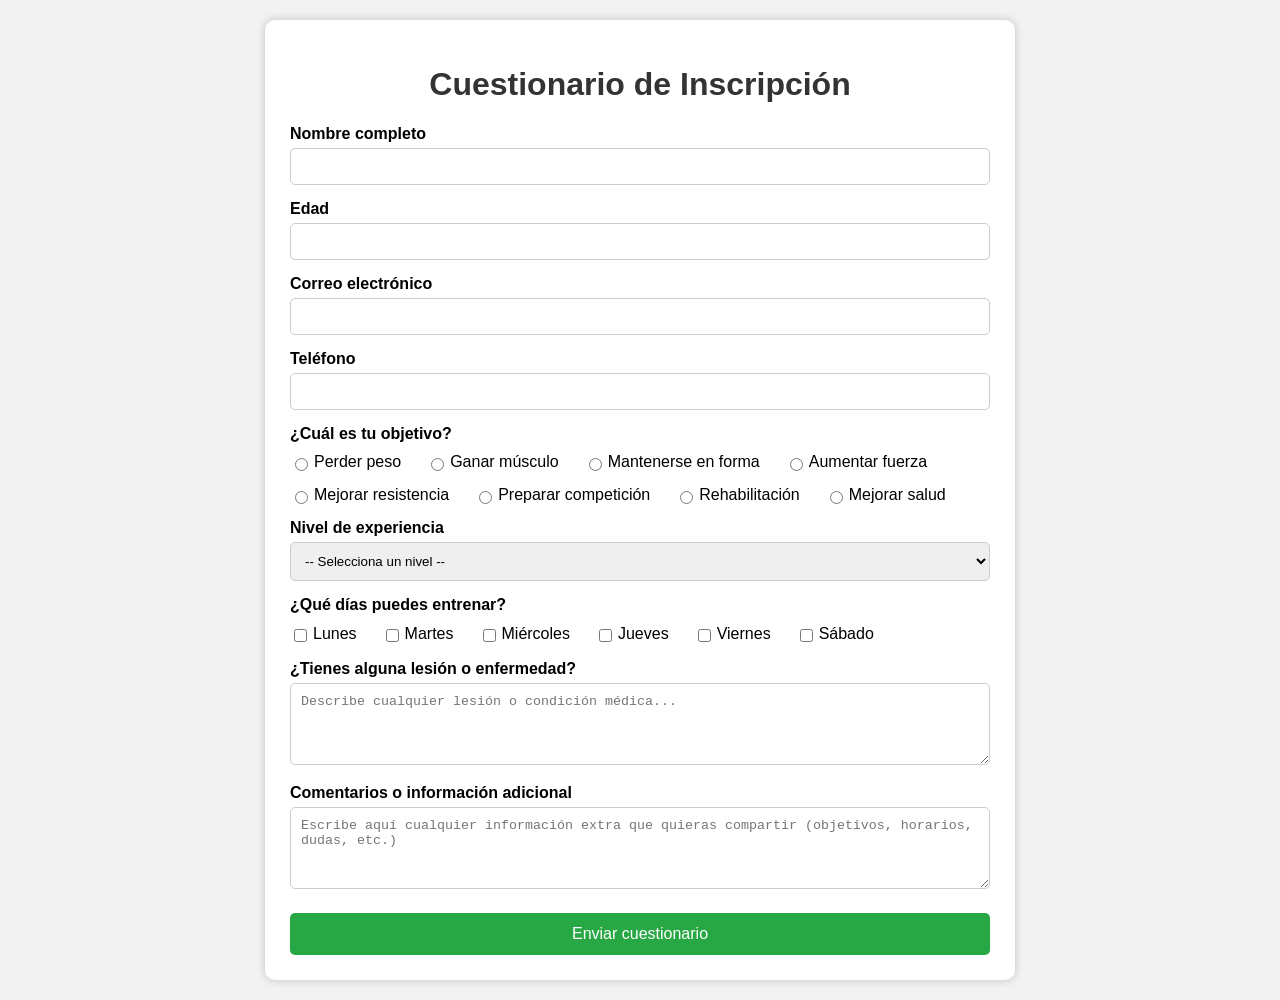
==== cuestionario.html @ 06a6267c "cuestionario modificado" ====
<!DOCTYPE html>
<html lang="es">
<head>
    <meta charset="UTF-8">
    <meta name="viewport" content="width=device-width, initial-scale=1.0">
    <title>Cuestionario de Gimnasio</title>

    <style>
        body {
            font-family: Arial, sans-serif;
            background-color: #f2f2f2;
            margin: 0;
            padding: 20px;
        }

        .contenedor {
            max-width: 700px;
            margin: auto;
            background: white;
            padding: 25px;
            border-radius: 10px;
            box-shadow: 0 0 10px rgba(0,0,0,.2);
        }

        h1 {
            text-align: center;
            color: #333;
        }

        label {
            display: block;
            margin-top: 15px;
            font-weight: bold;
        }

        input,
        select,
        textarea {
            width: 100%;
            padding: 10px;
            margin-top: 5px;
            border: 1px solid #ccc;
            border-radius: 5px;
            box-sizing: border-box;
        }

        /* Objetivos y días en horizontal */
        .radio-group,
        .checkbox-group {
            display: flex;
            flex-wrap: wrap;
            gap: 15px 25px;
            margin-top: 10px;
        }

        .radio-group label,
        .checkbox-group label {
            display: flex;
            align-items: center;
            font-weight: normal;
            margin: 0;
            white-space: nowrap;
        }

        .radio-group input,
        .checkbox-group input {
            width: auto;
            margin-right: 6px;
        }

        button {
            width: 100%;
            margin-top: 20px;
            padding: 12px;
            background-color: #28a745;
            color: white;
            border: none;
            border-radius: 5px;
            font-size: 16px;
            cursor: pointer;
        }

        button:hover {
            background-color: #218838;
        }

        #barraExperiencia {
            display: none;
            margin-top: 20px;
        }
    </style>
</head>

<body>

<div class="contenedor">

    <h1>Cuestionario de Inscripción</h1>

    <form>

        <label for="nombre">Nombre completo</label>
        <input type="text" id="nombre" name="nombre" required>

        <label for="edad">Edad</label>
        <input type="number" id="edad" name="edad" min="14" max="100">

        <label for="correo">Correo electrónico</label>
        <input type="email" id="correo" name="correo">

        <label for="telefono">Teléfono</label>
        <input type="tel" id="telefono" name="telefono">

        <!-- Objetivos -->
        <label>¿Cuál es tu objetivo?</label>

        <div class="radio-group">
            <label><input type="radio" name="objetivo" value="Perder peso">Perder peso</label>
            <label><input type="radio" name="objetivo" value="Ganar músculo">Ganar músculo</label>
            <label><input type="radio" name="objetivo" value="Mantenerse en forma">Mantenerse en forma</label>
            <label><input type="radio" name="objetivo" value="Aumentar fuerza">Aumentar fuerza</label>
            <label><input type="radio" name="objetivo" value="Mejorar resistencia">Mejorar resistencia</label>
            <label><input type="radio" name="objetivo" value="Preparar competición">Preparar competición</label>
            <label><input type="radio" name="objetivo" value="Rehabilitación">Rehabilitación</label>
            <label><input type="radio" name="objetivo" value="Mejorar salud">Mejorar salud</label>
        </div>

        <!-- Nivel -->
        <label for="nivel">Nivel de experiencia</label>

        <select id="nivel" name="nivel" onchange="mostrarBarra()">
            <option value="">-- Selecciona un nivel --</option>
            <option value="Principiante">Principiante</option>
            <option value="Intermedio">Intermedio</option>
            <option value="Avanzado">Avanzado</option>
        </select>

        <!-- Barra -->
        <div id="barraExperiencia">

            <label for="experiencia">
                Valora tu experiencia:
                <span id="valorExperiencia">5</span>/10
            </label>

            <input
                type="range"
                id="experiencia"
                name="experiencia"
                min="0"
                max="10"
                value="5"
                oninput="document.getElementById('valorExperiencia').textContent=this.value">

        </div>

        <!-- Días -->
        <label>¿Qué días puedes entrenar?</label>

        <div class="checkbox-group">
            <label><input type="checkbox" name="dias" value="Lunes">Lunes</label>
            <label><input type="checkbox" name="dias" value="Martes">Martes</label>
            <label><input type="checkbox" name="dias" value="Miércoles">Miércoles</label>
            <label><input type="checkbox" name="dias" value="Jueves">Jueves</label>
            <label><input type="checkbox" name="dias" value="Viernes">Viernes</label>
            <label><input type="checkbox" name="dias" value="Sábado">Sábado</label>
        </div>

        <!-- Salud -->
        <label for="salud">¿Tienes alguna lesión o enfermedad?</label>

        <textarea
            id="salud"
            name="salud"
            rows="4"
            placeholder="Describe cualquier lesión o condición médica..."></textarea>

        <!-- Comentarios -->
        <label for="comentarios">Comentarios o información adicional</label>

        <textarea
            id="comentarios"
            name="comentarios"
            rows="4"
            placeholder="Escribe aquí cualquier información extra que quieras compartir (objetivos, horarios, dudas, etc.)"></textarea>

        <button type="submit">Enviar cuestionario</button>

    </form>

</div>

<script>
    function mostrarBarra() {
        const nivel = document.getElementById("nivel").value;
        const barra = document.getElementById("barraExperiencia");

        if (nivel === "") {
            barra.style.display = "none";
        } else {
            barra.style.display = "block";
        }
    }
</script>

</body>
</html>
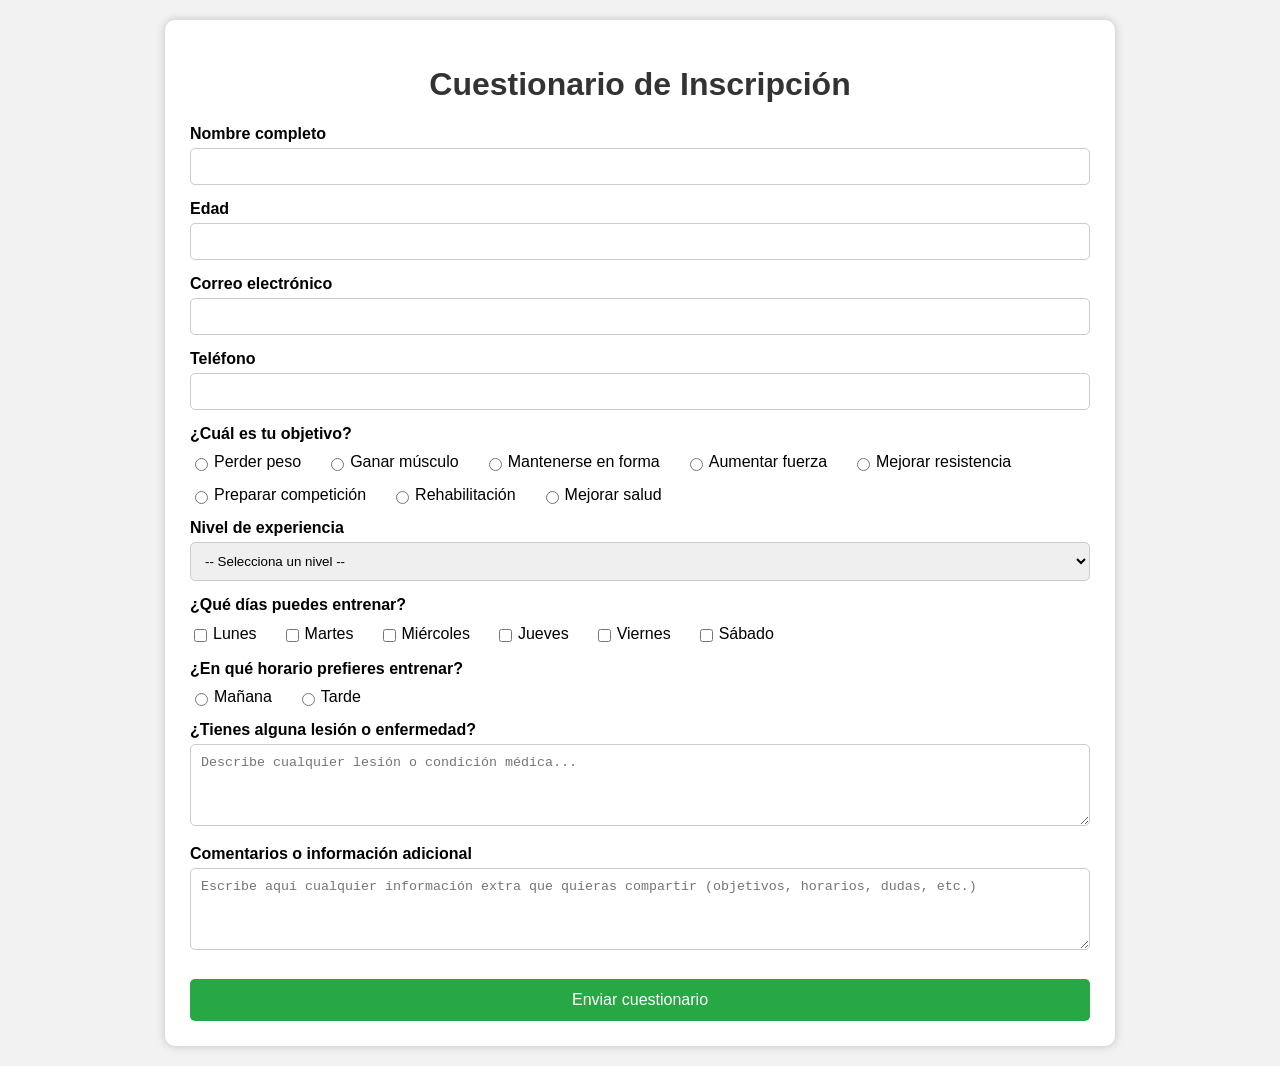
==== commit cb6e9736: "cuestionario modificado" ====
--- a/cuestionario.html
+++ b/cuestionario.html
@@ -14,7 +14,7 @@
         }
 
         .contenedor {
-            max-width: 700px;
+            max-width: 900px;
             margin: auto;
             background: white;
             padding: 25px;
@@ -44,7 +44,7 @@
             box-sizing: border-box;
         }
 
-        /* Objetivos y días en horizontal */
+        /* Grupos en horizontal */
         .radio-group,
         .checkbox-group {
             display: flex;
@@ -68,9 +68,14 @@
             margin-right: 6px;
         }
 
+        #barraExperiencia {
+            display: none;
+            margin-top: 20px;
+        }
+
         button {
             width: 100%;
-            margin-top: 20px;
+            margin-top: 25px;
             padding: 12px;
             background-color: #28a745;
             color: white;
@@ -84,10 +89,6 @@
             background-color: #218838;
         }
 
-        #barraExperiencia {
-            display: none;
-            margin-top: 20px;
-        }
     </style>
 </head>
 
@@ -103,15 +104,14 @@
         <input type="text" id="nombre" name="nombre" required>
 
         <label for="edad">Edad</label>
-        <input type="number" id="edad" name="edad" min="14" max="100">
+        <input type="number" id="edad" name="edad" min="14" max="100" required>
 
         <label for="correo">Correo electrónico</label>
-        <input type="email" id="correo" name="correo">
+        <input type="email" id="correo" name="correo" required>
 
         <label for="telefono">Teléfono</label>
-        <input type="tel" id="telefono" name="telefono">
-
-        <!-- Objetivos -->
+        <input type="tel" id="telefono" name="telefono" required>
+
         <label>¿Cuál es tu objetivo?</label>
 
         <div class="radio-group">
@@ -125,7 +125,6 @@
             <label><input type="radio" name="objetivo" value="Mejorar salud">Mejorar salud</label>
         </div>
 
-        <!-- Nivel -->
         <label for="nivel">Nivel de experiencia</label>
 
         <select id="nivel" name="nivel" onchange="mostrarBarra()">
@@ -135,7 +134,6 @@
             <option value="Avanzado">Avanzado</option>
         </select>
 
-        <!-- Barra -->
         <div id="barraExperiencia">
 
             <label for="experiencia">
@@ -154,7 +152,6 @@
 
         </div>
 
-        <!-- Días -->
         <label>¿Qué días puedes entrenar?</label>
 
         <div class="checkbox-group">
@@ -166,7 +163,13 @@
             <label><input type="checkbox" name="dias" value="Sábado">Sábado</label>
         </div>
 
-        <!-- Salud -->
+        <label>¿En qué horario prefieres entrenar?</label>
+
+        <div class="radio-group">
+            <label><input type="radio" name="horario" value="Mañana">Mañana</label>
+            <label><input type="radio" name="horario" value="Tarde">Tarde</label>
+        </div>
+
         <label for="salud">¿Tienes alguna lesión o enfermedad?</label>
 
         <textarea
@@ -175,7 +178,6 @@
             rows="4"
             placeholder="Describe cualquier lesión o condición médica..."></textarea>
 
-        <!-- Comentarios -->
         <label for="comentarios">Comentarios o información adicional</label>
 
         <textarea
@@ -192,6 +194,7 @@
 
 <script>
     function mostrarBarra() {
+
         const nivel = document.getElementById("nivel").value;
         const barra = document.getElementById("barraExperiencia");
 
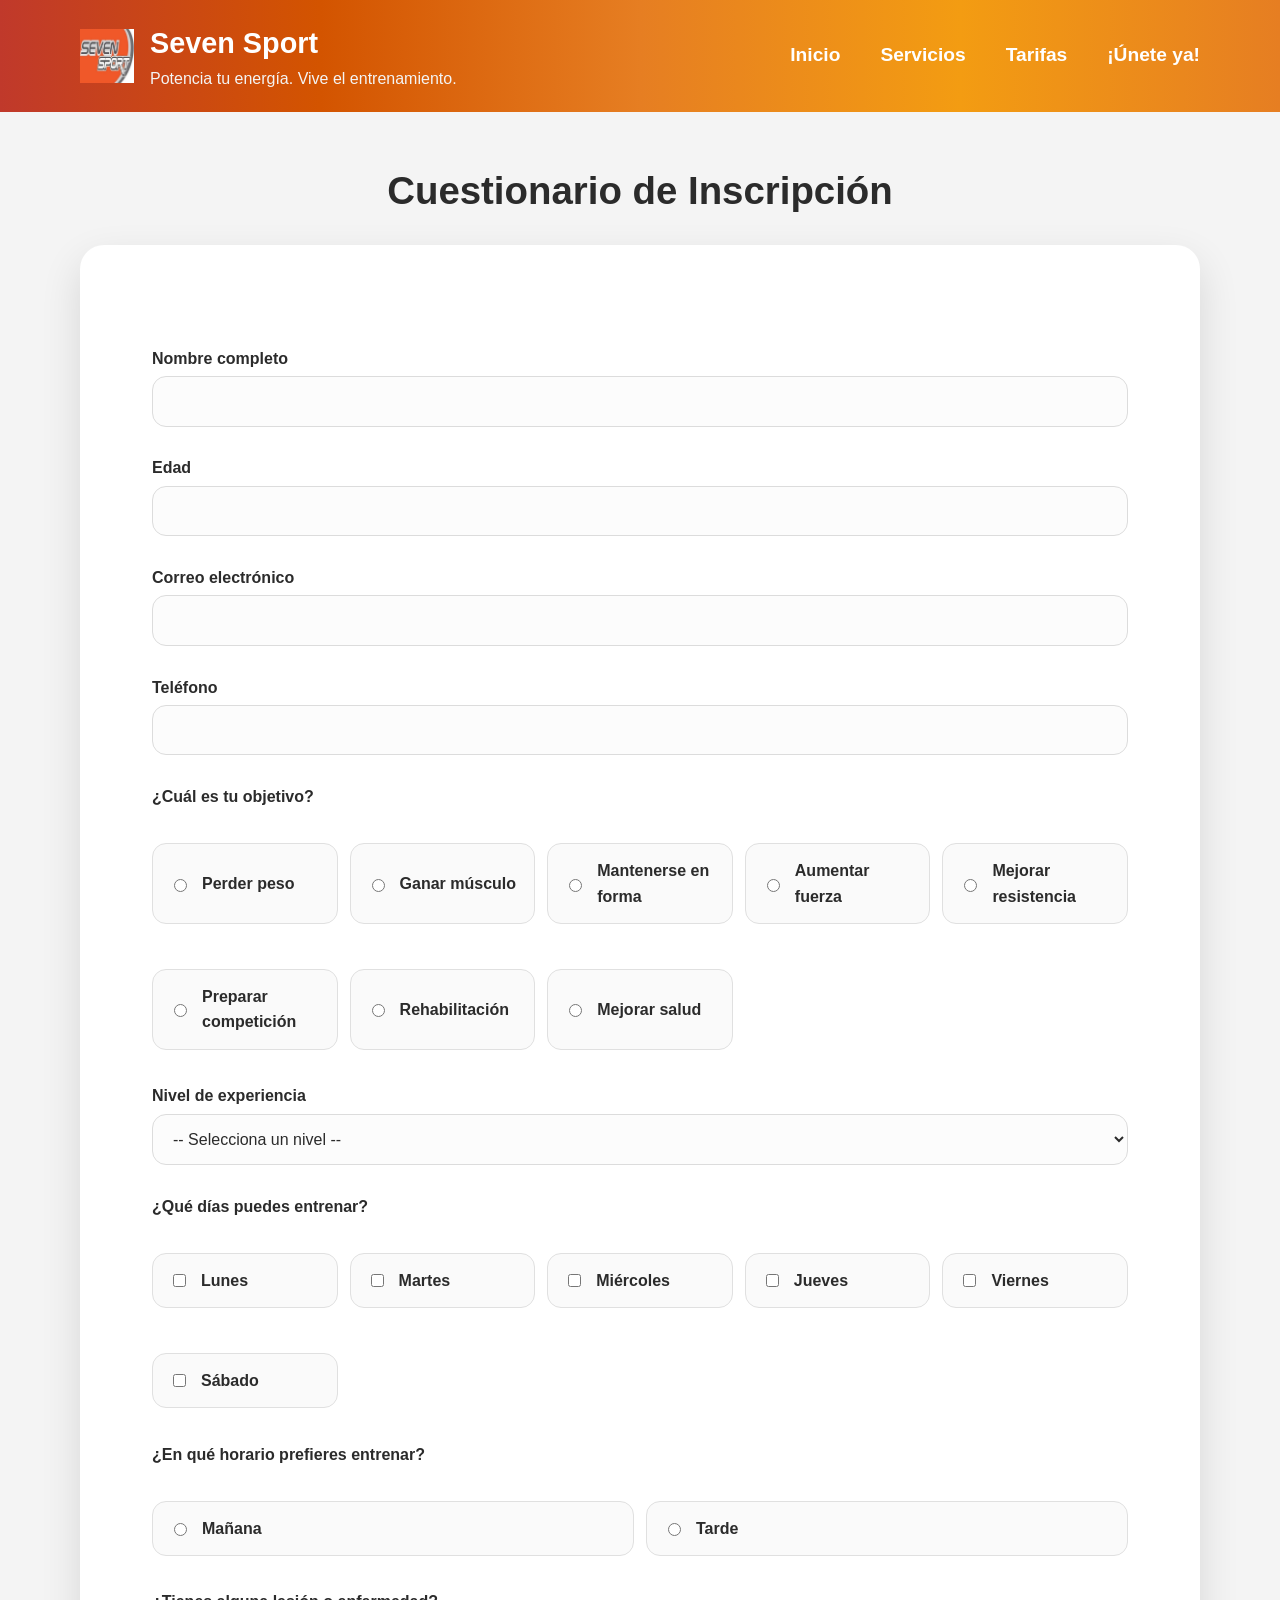
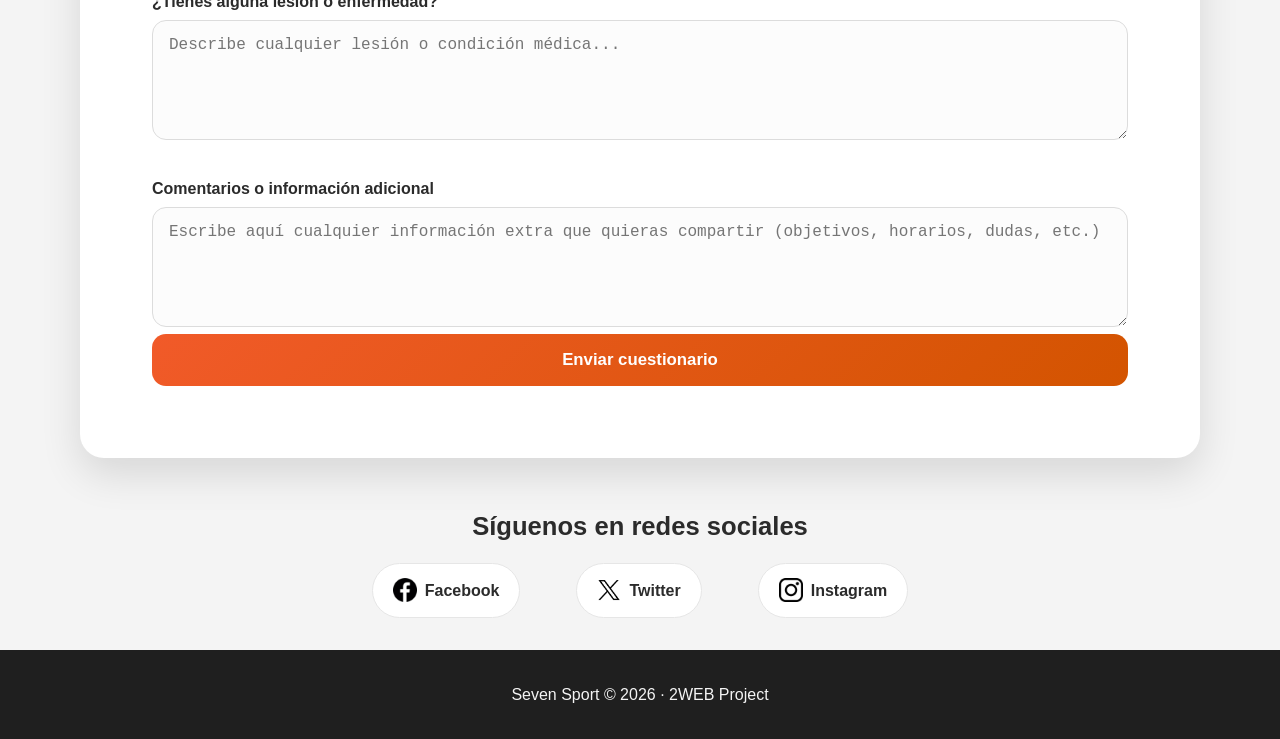
==== commit c8ac6dad: "Cambio de estilos en el formulario de inscripción, anclas editadas y formulario de reseñas." ====
--- a/cuestionario.html
+++ b/cuestionario.html
@@ -3,97 +3,33 @@
 <head>
     <meta charset="UTF-8">
     <meta name="viewport" content="width=device-width, initial-scale=1.0">
-    <title>Cuestionario de Gimnasio</title>
-
-    <style>
-        body {
-            font-family: Arial, sans-serif;
-            background-color: #f2f2f2;
-            margin: 0;
-            padding: 20px;
-        }
-
-        .contenedor {
-            max-width: 900px;
-            margin: auto;
-            background: white;
-            padding: 25px;
-            border-radius: 10px;
-            box-shadow: 0 0 10px rgba(0,0,0,.2);
-        }
-
-        h1 {
-            text-align: center;
-            color: #333;
-        }
-
-        label {
-            display: block;
-            margin-top: 15px;
-            font-weight: bold;
-        }
-
-        input,
-        select,
-        textarea {
-            width: 100%;
-            padding: 10px;
-            margin-top: 5px;
-            border: 1px solid #ccc;
-            border-radius: 5px;
-            box-sizing: border-box;
-        }
-
-        /* Grupos en horizontal */
-        .radio-group,
-        .checkbox-group {
-            display: flex;
-            flex-wrap: wrap;
-            gap: 15px 25px;
-            margin-top: 10px;
-        }
-
-        .radio-group label,
-        .checkbox-group label {
-            display: flex;
-            align-items: center;
-            font-weight: normal;
-            margin: 0;
-            white-space: nowrap;
-        }
-
-        .radio-group input,
-        .checkbox-group input {
-            width: auto;
-            margin-right: 6px;
-        }
-
-        #barraExperiencia {
-            display: none;
-            margin-top: 20px;
-        }
-
-        button {
-            width: 100%;
-            margin-top: 25px;
-            padding: 12px;
-            background-color: #28a745;
-            color: white;
-            border: none;
-            border-radius: 5px;
-            font-size: 16px;
-            cursor: pointer;
-        }
-
-        button:hover {
-            background-color: #218838;
-        }
-
-    </style>
+    <link rel="stylesheet" href="estilos/estilos.css">
+    <link rel="icon" href="imagenes/logo-sv.jpg" type="image/x-icon">
+    <title>Cuestionario de Inscripción</title>
 </head>
 
 <body>
-
+    <header class="cabecera-sitio">
+        <div class="contenedor interior-cabecera">
+            <div class="marca">
+                <a class="logo-enlace" href="index.html">
+                    <img src="imagenes/logo-sv.jpg" alt="Logo Seven Sport">
+                </a>
+                <div class="marca-texto">
+                    <h1><a class="marca-enlace" href="index.html">Seven Sport</a></h1>
+                    <p>Potencia tu energía. Vive el entrenamiento.</p>
+                </div>
+            </div>
+            <nav>
+                <ul>
+                    <li><a href="index.html#inicio">Inicio</a></li>
+                    <li><a href="index.html#servicios">Servicios</a></li>
+                    <li><a href="index.html#tarifas">Tarifas</a></li>
+                    <li><a href="cuestionario.html">¡Únete ya!</a></li>
+                </ul>
+            </nav>
+        </div>
+    </header>
 <div class="contenedor">
 
     <h1>Cuestionario de Inscripción</h1>
@@ -191,6 +127,19 @@
     </form>
 
 </div>
+<h3 class="titulo-seccion">Síguenos en redes sociales</h3>
+    <div class="redes-sociales">
+            <a href="https://facebook.com/sevensport"><img src="imagenes/fb.png" alt="Facebook">Facebook</a>
+            <a href="https://twitter.com/sevensport"><img src="imagenes/x.png" alt="Twitter">Twitter</a>
+            <a href="https://instagram.com/sevensport"><img src="imagenes/ig.png" alt="Instagram">Instagram</a>
+        </div>
+    <footer class="pie-sitio">
+        <div class="contenedor interior-pie">
+            <p>Seven Sport © 2026 · 2WEB Project</p>
+        </div>
+        
+    </footer>
+        
 
 <script>
     function mostrarBarra() {
--- a/estilos/estilos.css
+++ b/estilos/estilos.css
@@ -0,0 +1,655 @@
+﻿:root {
+    --naranja: #f15a29;
+    --gris-oscuro: #2b2b2b;
+    --gris-claro: #f4f4f4;
+    --gris-medio: #7a7a7a;
+    --blanco: #ffffff;
+    --sombra: 0 16px 40px rgba(0, 0, 0, 0.12);
+}
+
+body {
+    margin: 0;
+    font-family: 'Inter', sans-serif;
+    background: var(--gris-claro);
+    color: var(--gris-oscuro);
+    line-height: 1.6;
+}
+
+img {
+    max-width: 100%;
+    display: block;
+}
+
+.user-img {
+    width: 64px;
+    height: 64px;
+    object-fit: cover;
+    border-radius: 50%;
+    margin: 0 auto 1rem;
+    display: block;
+}
+
+.contenedor {
+    width: min(1120px, calc(100% - 2rem));
+    margin: 0 auto;
+}
+
+.cabecera-sitio {
+    background: linear-gradient(to right, #C0392B, #D35400, #E67E22, #F39C12, #E67E22);
+    color: var(--blanco);
+    padding: 1.25rem 0;
+    position: sticky;
+    top: 0;
+    z-index: 100;
+}
+
+.interior-cabecera,
+.rejilla-principal,
+.rejilla-contacto {
+    display: flex;
+    align-items: center;
+    justify-content: space-between;
+    gap: 2rem;
+}
+
+.interior-cabecera {
+    flex-wrap: wrap;
+}
+
+.marca {
+    display: flex;
+    align-items: center;
+    gap: 1rem;
+}
+
+.logo-enlace {
+    display: inline-flex;
+    align-items: center;
+    text-decoration: none;
+}
+
+.logo-enlace img {
+    width: 54px;
+    height: 54px;
+    display: block;
+}
+
+.marca-texto h1 {
+    margin: 0;
+    font-size: 1.8rem;
+}
+
+.marca-enlace {
+    color: var(--blanco);
+    text-decoration: none;
+}
+
+.marca-enlace:hover {
+    color: #ffd8c2;
+    transition: color 0.2s ease;
+    transform: scale(1.1);
+}
+
+.marca-texto p {
+    color: var(--gris-claro);
+    margin: 0;
+
+}
+
+nav ul {
+    list-style: none;
+    display: flex;
+    flex-wrap: wrap;
+    gap: 2.5rem;
+    margin-left: 20px;
+    padding: 0;
+    font-size: 1.2rem;
+}
+
+nav li:hover {
+    transform: scale(1.05);
+    transition: transform 0.1s ease;
+}
+
+nav a {
+    color: var(--blanco);
+    text-decoration: none;
+    font-weight: 600;
+}
+
+.principal {
+    padding: 4rem 0;
+    background-image: url('../imagenes/giphy.gif');
+    background-size: cover;
+    background-position: center;
+    background-repeat: no-repeat;
+    position: relative;
+}
+
+.principal::before {
+    content: '';
+    position: absolute;
+    inset: 0;
+    background: linear-gradient(180deg, rgba(43, 43, 43, 0.65) 0%, rgba(43, 43, 43, 0.95) 100%);
+    z-index: 0;
+}
+
+.principal > .contenedor,
+.principal .texto-principal,
+.principal .tarjeta-principal {
+    position: relative;
+    z-index: 1;
+}
+
+.rejilla-principal {
+    align-items: center;
+}
+
+.texto-principal {
+    max-width: 820px;
+}
+
+.texto-principal span {
+    display: inline-block;
+    color: var(--naranja);
+    font-weight: 700;
+    text-transform: uppercase;
+    letter-spacing: 1px;
+    margin-bottom: 1rem;
+}
+
+.texto-principal h2 {
+    margin: 0 0 1rem;
+    font-size: clamp(2.5rem, 4vw, 4rem);
+    line-height: 1.05;
+    color: var(--blanco);
+}
+
+.texto-principal p {
+    margin: 0 0 1.5rem;
+    color: var(--blanco);
+    max-width: 520px;
+}
+
+.tarjeta-principal {
+    flex: 1;
+}
+
+.interior-tarjeta-principal {
+    background: var(--gris-oscuro);
+    color: var(--blanco);
+    padding: 3.5rem;
+    border-radius: 24px;
+    box-shadow: var(--sombra);
+    width: 1000px;
+    display: flex;
+    flex-direction:column;
+    align-items: center;
+    opacity: 0.9;
+}
+
+.interior-tarjeta-principal:hover {
+    transform: translateY(4px);
+    transition: transform 0.2s ease, box-shadow 0.2s ease;
+    box-shadow: 20px 20px 60px rgba(0, 0, 0, 0.12);
+    cursor: pointer;
+}
+
+.interior-tarjeta-principal {
+    max-width: 320px;
+}
+
+body h1,
+body h3 {
+    font-family: 'Inter', sans-serif;
+}
+
+.contenedor > h1 {
+    margin: 3rem auto 1.5rem;
+    text-align: center;
+    font-size: clamp(2rem, 3vw, 2.6rem);
+    color: var(--gris-oscuro);
+}
+
+form {
+    background: var(--blanco);
+    border-radius: 24px;
+    box-shadow: var(--sombra);
+    padding: 4.5rem;
+    margin-bottom: 3rem;
+
+}
+
+form label {
+    display: block;
+    margin-bottom: 0.3rem;
+    color: var(--gris-oscuro);
+    font-weight: 600;
+    margin-top: 1.8rem;
+}
+
+form input[type="text"],
+form input[type="number"],
+form input[type="email"],
+form input[type="tel"],
+form textarea,
+form select,
+form input[type="range"] {
+    width: 100%;
+    padding: 0.95rem 1rem;
+    border: 1px solid #dcdcdc;
+    border-radius: 14px;
+    background: #fcfcfc;
+    font-size: 1rem;
+    color: var(--gris-oscuro);
+    box-sizing: border-box;
+    transition: border-color 0.2s ease, box-shadow 0.2s ease;
+}
+
+form input[type="text"]:focus,
+form input[type="number"]:focus,
+form input[type="email"]:focus,
+form input[type="tel"]:focus,
+form textarea:focus,
+form select:focus,
+form input[type="range"]:focus {
+    outline: none;
+    border-color: var(--naranja);
+    box-shadow: 0 0 0 4px rgba(241, 90, 41, 0.14);
+}
+
+form textarea {
+    resize: vertical;
+    min-height: 120px;
+}
+
+.radio-group,
+.checkbox-group {
+    display: grid;
+    gap: 0.75rem;
+    grid-template-columns: repeat(auto-fit, minmax(180px, 1fr));
+    margin-bottom: 1.5rem;
+}
+
+.radio-group label,
+.checkbox-group label {
+    background: #fafafa;
+    border: 1px solid #e0e0e0;
+    border-radius: 14px;
+    padding: 0.85rem 1rem;
+    display: flex;
+    align-items: center;
+    gap: 0.75rem;
+    cursor: pointer;
+    user-select: none;
+    transition: border-color 0.2s ease, background 0.2s ease;
+}
+
+.radio-group input,
+.checkbox-group input {
+    accent-color: var(--naranja);
+}
+
+.radio-group label:hover,
+.checkbox-group label:hover {
+    border-color: var(--naranja);
+    background: #fff6f0;
+}
+
+#barraExperiencia {
+    display: none;
+    margin-bottom: 1.5rem;
+}
+
+#barraExperiencia label {
+    display: flex;
+    justify-content: space-between;
+    align-items: center;
+    gap: 1rem;
+    margin-bottom: 0.75rem;
+}
+
+#barraExperiencia span {
+    color: var(--naranja);
+    font-weight: 700;
+}
+
+button[type="submit"] {
+    width: 100%;
+    padding: 1rem 1.25rem;
+    border: none;
+    border-radius: 14px;
+    background: linear-gradient(135deg, #f15a29 0%, #d35400 100%);
+    color: var(--blanco);
+    font-size: 1.05rem;
+    font-weight: 700;
+    cursor: pointer;
+    transition: transform 0.2s ease, box-shadow 0.2s ease, opacity 0.2s ease;
+}
+
+button[type="submit"]:hover {
+    transform: translateY(-1px);
+    box-shadow: 0 14px 24px rgba(241, 90, 41, 0.24);
+    opacity: 0.98;
+}
+
+.titulo-seccion {
+    text-align: center;
+    margin: 0 auto 1rem;
+    font-size: 1.6rem;
+    color: var(--gris-oscuro);
+}
+
+.redes-sociales {
+    display: flex;
+    flex-wrap: wrap;
+    justify-content: center;
+    gap: 1rem;
+    margin-bottom: 3rem;
+}
+
+.redes-sociales a {
+    display: inline-flex;
+    align-items: center;
+    gap: 0.6rem;
+    padding: 0.85rem 1.25rem;
+    border-radius: 999px;
+    background: #ffffff;
+    color: var(--gris-oscuro);
+    text-decoration: none;
+    border: 1px solid #e6e6e6;
+    transition: transform 0.2s ease, box-shadow 0.2s ease;
+}
+
+.redes-sociales a:hover {
+    transform: translateY(-2px);
+    box-shadow: 0 12px 30px rgba(0, 0, 0, 0.08);
+}
+
+.pie-sitio {
+    background: #1f1f1f;
+    color: #dcdcdc;
+    padding: 1.25rem 0;
+    text-align: center;
+}
+
+@media (max-width: 720px) {
+    nav ul {
+        gap: 1rem;
+        justify-content: center;
+    }
+
+    .radio-group,
+    .checkbox-group {
+        grid-template-columns: 1fr;
+    }
+
+    form {
+        padding: 1.75rem;
+    }
+}
+
+
+.interior-tarjeta-principal ul {
+    list-style: none;
+    padding: 0;
+    margin: 1rem 0 0;
+}
+
+.interior-tarjeta-principal li {
+    display: flex;
+    align-items: center;
+    justify-content: space-between;
+    gap: 0.5rem;
+    background: rgba(255, 255, 255, 0.12);
+    border: 1px solid rgba(255, 255, 255, 0.18);
+    border-radius: 12px;
+    padding: 0.65rem 0.85rem;
+    margin-bottom: 0.75rem;
+    color: rgba(255, 255, 255, 0.95);
+    font-size: 0.9rem;
+}
+
+.interior-tarjeta-principal li:last-child {
+    margin-bottom: 0;
+}
+
+.interior-tarjeta-principal li::before {
+    content: '';
+    width: 0.45rem;
+    height: 0.45rem;
+    border-radius: 50%;
+    background: var(--naranja);
+    flex-shrink: 0;
+}
+
+.interior-tarjeta-principal h3 {
+    margin-top: 0;
+}
+
+.seccion {
+    padding: 4rem 0;
+}
+
+.seccion h2 {
+    margin: 0 0 1rem;
+    font-size: 2.2rem;
+}
+
+.titulo-seccion p,
+.tarjeta-servicio p,
+.tarjeta p,
+.tarjeta-tarifa ul,
+.informacion-contacto p {
+    color: var(--gris-medio);
+}
+
+.columna {
+    display: grid;
+    grid-template-columns: repeat(3, minmax(0, 1fr));
+    gap: 1.5rem;
+}
+
+.rejilla.tarifas {
+    display: grid;
+    grid-template-columns: repeat(2, minmax(280px, 1fr));
+    gap: 1.5rem;
+    align-items: stretch;
+}
+
+.tarjeta,
+.tarjeta-servicio,
+.tarjeta-tarifa {
+    background: var(--blanco);
+    padding: 1.2rem;
+    border-radius: 18px;
+    border: 1px solid rgba(0, 0, 0, 0.05);
+    justify-content: space-between;
+    text-align: center;
+    display: flex;
+    flex-direction: column;
+    height: 100%;
+    box-shadow: var(--sombra);
+    max-width: 100%;
+}
+.tarjeta-servicio:hover{
+    transform: translateY(4px);
+    transition: transform 0.2s ease, box-shadow 0.2s ease;
+    box-shadow: 20px 20px 60px rgba(0, 0, 0, 0.12);
+    cursor: pointer;
+}
+
+.tarjeta-servicio h3,
+.tarjeta h3,
+.tarjeta-tarifa h3 {
+    margin-top: 0;
+}
+
+.boton {
+    display: inline-flex;
+    align-items: center;
+    justify-content: center;
+    padding: 0.95rem 1.8rem;
+    border-radius: 999px;
+    border: none;
+    cursor: pointer;
+    text-decoration: none;
+    font-weight: 700;
+    transition: transform 0.2s ease, box-shadow 0.2s ease;
+}
+
+.boton:hover {
+    transform: translateY(-2px);
+}
+
+.boton-principal {
+    background: var(--naranja);
+    color: var(--blanco);
+}
+
+.boton-secundario {
+    background: transparent;
+    color: var(--gris-oscuro);
+    border: 2px solid var(--gris-oscuro);
+}
+
+.tarjeta-tarifa.recomendado {
+    border-color: var(--naranja);
+}
+
+.tarjeta-tarifa .precio {
+    font-size: 2rem;
+    color: var(--naranja);
+    margin: 1rem 0;
+}
+
+.tarjeta-tarifa ul {
+    list-style: none;
+    padding: 0;
+    margin: 0;
+}
+
+.tarjeta-tarifa li {
+    padding: 0.45rem 0;
+    border-bottom: 1px solid rgba(0, 0, 0, 0.06);
+}
+
+.rejilla-contacto {
+    align-items: flex-start;
+    gap: 3rem;
+}
+
+.informacion-contacto ul {
+    list-style: none;
+    padding: 0;
+    margin: 1rem 0 0;
+}
+
+.informacion-contacto li {
+    margin-bottom: 0.75rem;
+}
+
+.formulario-contacto {
+    display: grid;
+    gap: 1rem;
+    width: 100%;
+    max-width: 520px;
+}
+
+.formulario-contacto label {
+    font-weight: 700;
+}
+
+.formulario-contacto input,
+.formulario-contacto textarea {
+    width: 100%;
+    padding: 1rem;
+    border: 1px solid #d6d6d6;
+    border-radius: 14px;
+    font: inherit;
+}
+
+.formulario-contacto input:focus,
+.formulario-contacto textarea:focus {
+    outline: none;
+    border-color: var(--naranja);
+    box-shadow: 0 0 0 4px rgba(241, 90, 41, 0.12);
+}
+
+.pie-sitio {
+    background: #1f1f1f;
+    color: var(--gris-claro);
+    padding: 1rem 0;
+    display: flex;
+    justify-content: center;
+    align-items: center;
+}
+
+.interior-pie {
+    display: flex;
+    justify-content: center;
+    align-items: center;
+    gap: 1rem;
+    flex-wrap: wrap;
+    text-align: center;
+}
+.redes-sociales {
+    display: flex;
+    justify-content: center;
+    gap: 3.5rem;
+    margin-bottom: 2rem;
+}
+.redes-sociales a {
+    display: flex;
+    align-items: center;
+    gap: 0.5rem;
+    text-decoration: none;
+    color: var(--gris-oscuro);
+    font-weight: 600;
+}
+.redes-sociales a img {
+    width: 24px;
+    height: 24px;
+}
+.redes-sociales a:hover {
+    color: var(--naranja);
+    transition: color 0.2s ease;
+    img {
+        transform: scale(1.2);
+        transition: transform 0.2s ease;
+    }
+}
+.titulo-seccion {
+    text-align: center;
+    margin-bottom: 1rem;
+}
+@media (max-width: 900px) {
+    .tres-columnas,
+    .interior-cabecera,
+    .rejilla-principal,
+    .rejilla-contacto,
+    .interior-pie,
+    .rejilla.tarifas {
+        grid-template-columns: 1fr;
+        flex-direction: column;
+        align-items: stretch;
+    }
+
+    nav ul {
+        justify-content: center;
+    }
+}
+
+@media (max-width: 650px) {
+    .texto-principal h2 {
+        font-size: 2.5rem;
+    }
+
+    .principal {
+        padding-top: 3rem;
+    }
+
+    .interior-pie {
+        text-align: center;
+    }
+}
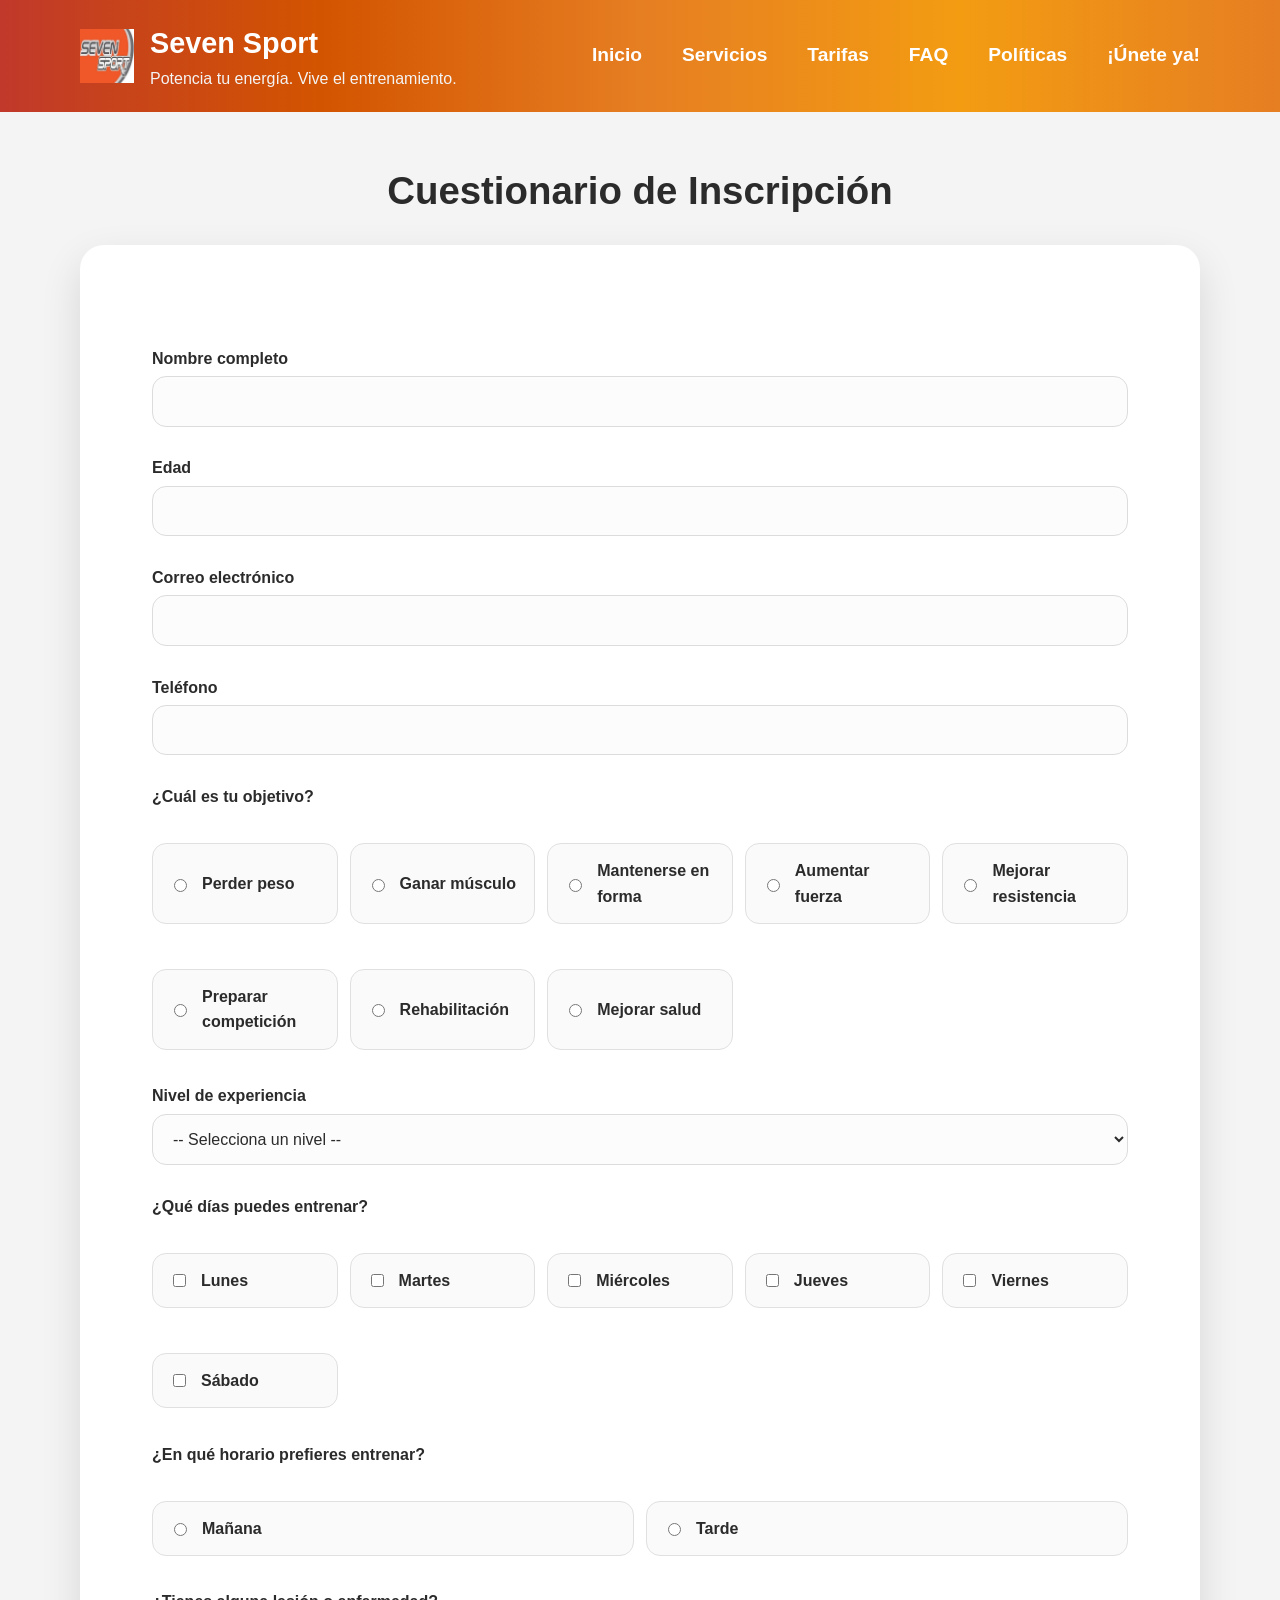
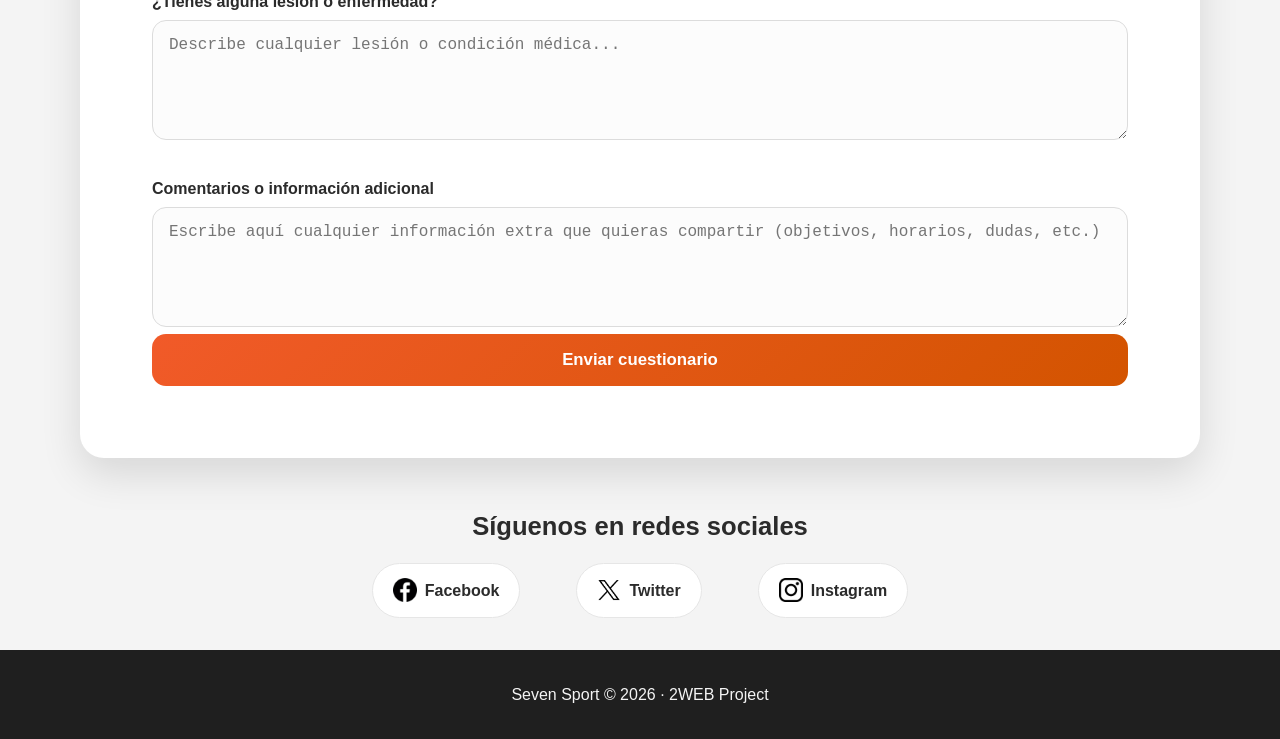
==== commit 0271210c: "Subida de FAQ y políticas de privacidad, adaptación de anclas" ====
--- a/cuestionario.html
+++ b/cuestionario.html
@@ -25,6 +25,8 @@
                     <li><a href="index.html#inicio">Inicio</a></li>
                     <li><a href="index.html#servicios">Servicios</a></li>
                     <li><a href="index.html#tarifas">Tarifas</a></li>
+                    <li><a href="index.html#faq">FAQ</a></li>
+                    <li><a href="index.html#politicas">Políticas</a></li>
                     <li><a href="cuestionario.html">¡Únete ya!</a></li>
                 </ul>
             </nav>
--- a/estilos/estilos.css
+++ b/estilos/estilos.css
@@ -101,7 +101,7 @@
     display: flex;
     flex-wrap: wrap;
     gap: 2.5rem;
-    margin-left: 20px;
+    margin-left: 50px;
     padding: 0;
     font-size: 1.2rem;
 }
@@ -186,10 +186,11 @@
     flex-direction:column;
     align-items: center;
     opacity: 0.9;
+    justify-content: center;
 }
 
 .interior-tarjeta-principal:hover {
-    transform: translateY(4px);
+    transform: translateY(-4px);
     transition: transform 0.2s ease, box-shadow 0.2s ease;
     box-shadow: 20px 20px 60px rgba(0, 0, 0, 0.12);
     cursor: pointer;
@@ -472,8 +473,15 @@
     box-shadow: var(--sombra);
     max-width: 100%;
 }
+
+.tarjeta-tarifa:hover {
+    transform: translateY(-4px);
+    transition: transform 0.2s ease, box-shadow 0.2s ease;
+    box-shadow: 20px 20px 60px rgba(0, 0, 0, 0.12);
+    cursor: pointer;
+}
 .tarjeta-servicio:hover{
-    transform: translateY(4px);
+    transform: translateY(-4px);
     transition: transform 0.2s ease, box-shadow 0.2s ease;
     box-shadow: 20px 20px 60px rgba(0, 0, 0, 0.12);
     cursor: pointer;
@@ -640,6 +648,71 @@
     }
 }
 
+.faq-list,
+.politicas-grid {
+    display: grid;
+    gap: 1.5rem;
+}
+
+.politicas {
+    margin-bottom: 3rem;
+}
+
+.faq-item,
+.tarjeta-politica {
+    background: var(--blanco);
+    border-radius: 20px;
+    padding: 1.8rem;
+    box-shadow: var(--sombra);
+    border: 1px solid rgba(0, 0, 0, 0.04);
+}
+
+.faq-item h3,
+.tarjeta-politica h3 {
+    margin-top: 0;
+    margin-bottom: 0.75rem;
+    font-size: 1.25rem;
+}
+
+.faq-item:hover {
+    transform: translateY(-4px);
+    transition: transform 0.2s ease, box-shadow 0.2s ease;
+    box-shadow: 20px 20px 60px rgba(0, 0, 0, 0.12);
+    cursor: pointer;
+}
+
+.tarjeta-politica ul {
+    list-style: none;
+    padding: 0;
+    margin: 1rem 0 0;
+}
+
+.tarjeta-politica li {
+    padding: 0.55rem 0;
+    border-bottom: 1px solid rgba(0, 0, 0, 0.06);
+}
+
+.tarjeta-politica li:last-child {
+    border-bottom: none;
+}
+
+.tarjeta-politica:hover {
+    transform: translateY(-4px);
+    transition: transform 0.3s ease, box-shadow 0.2s ease;
+    box-shadow: 20px 20px 60px rgba(0, 0, 0, 0.12);
+    cursor: pointer;
+}
+
+@media (min-width: 900px) {
+    .faq-list {
+        grid-template-columns: repeat(2, minmax(0, 1fr));
+    }
+
+    .politicas-grid {
+        grid-template-columns: repeat(2, minmax(0, 1fr));
+    }
+}
+
 @media (max-width: 650px) {
     .texto-principal h2 {
         font-size: 2.5rem;
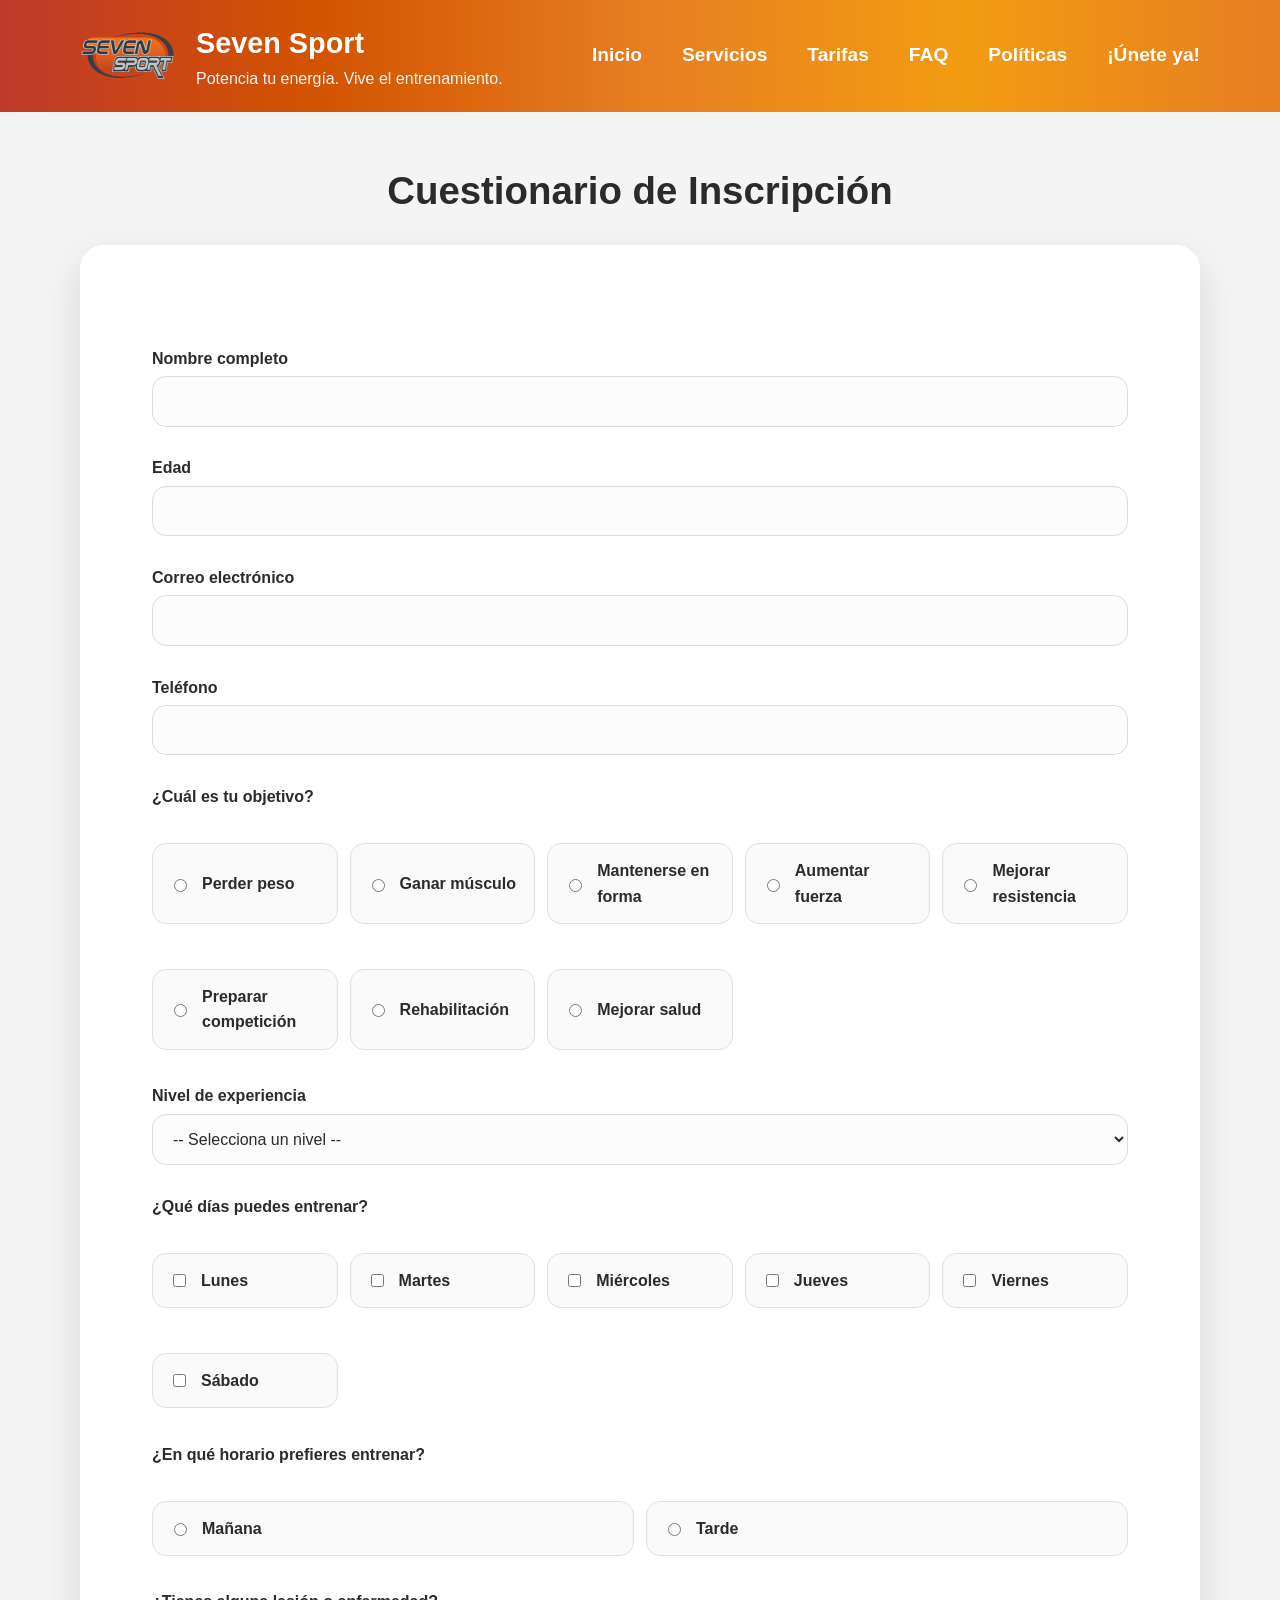
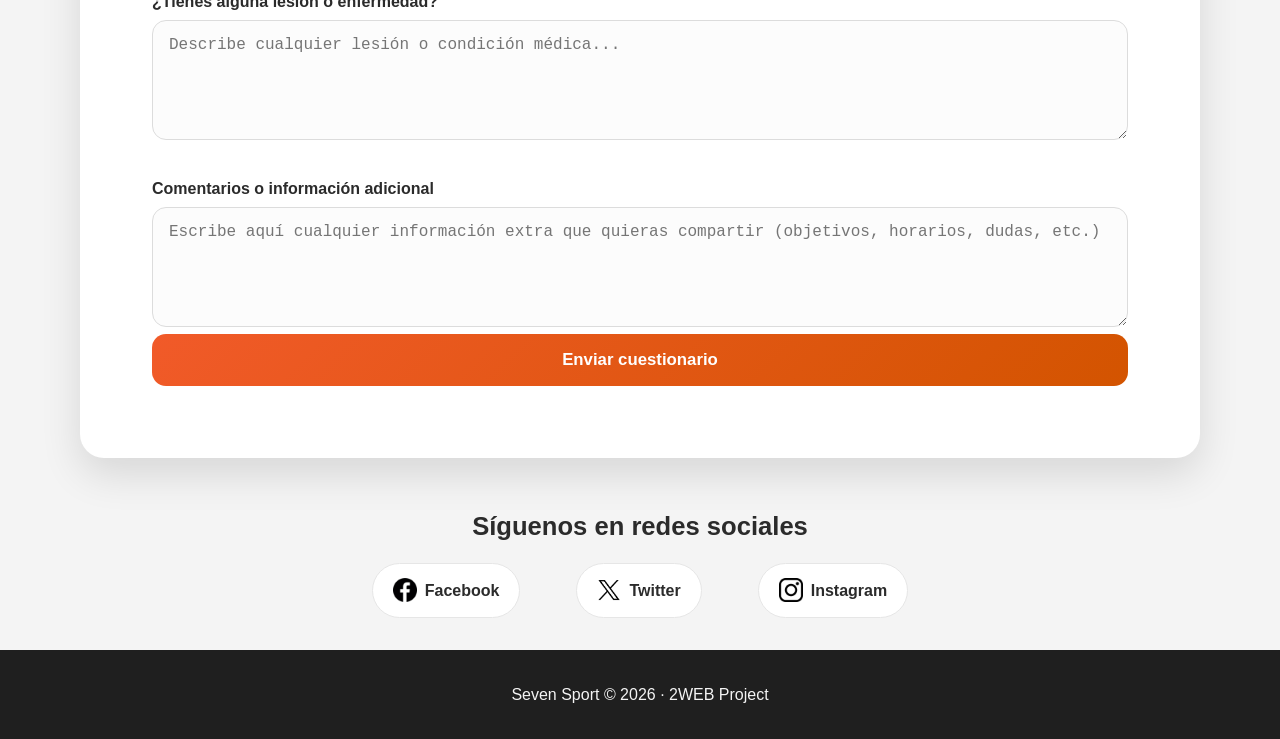
==== commit 3414bc78: "Cambio en el favicon y el logo de la página" ====
--- a/cuestionario.html
+++ b/cuestionario.html
@@ -4,7 +4,7 @@
     <meta charset="UTF-8">
     <meta name="viewport" content="width=device-width, initial-scale=1.0">
     <link rel="stylesheet" href="estilos/estilos.css">
-    <link rel="icon" href="imagenes/logo-sv.jpg" type="image/x-icon">
+    <link rel="icon" href="imagenes/7.png" type="image/x-icon">
     <title>Cuestionario de Inscripción</title>
 </head>
 
@@ -13,7 +13,7 @@
         <div class="contenedor interior-cabecera">
             <div class="marca">
                 <a class="logo-enlace" href="index.html">
-                    <img src="imagenes/logo-sv.jpg" alt="Logo Seven Sport">
+                    <img src="imagenes/logosv_final.png" alt="Logo Seven Sport">
                 </a>
                 <div class="marca-texto">
                     <h1><a class="marca-enlace" href="index.html">Seven Sport</a></h1>
@@ -131,9 +131,9 @@
 </div>
 <h3 class="titulo-seccion">Síguenos en redes sociales</h3>
     <div class="redes-sociales">
-            <a href="https://facebook.com/sevensport"><img src="imagenes/fb.png" alt="Facebook">Facebook</a>
-            <a href="https://twitter.com/sevensport"><img src="imagenes/x.png" alt="Twitter">Twitter</a>
-            <a href="https://instagram.com/sevensport"><img src="imagenes/ig.png" alt="Instagram">Instagram</a>
+            <a href="https://www.facebook.com/p/Seven-Sport-100051161697094/"><img src="imagenes/fb.png" alt="Facebook">Facebook</a>
+            <a href="https://x.com/SevenSport1"><img src="imagenes/x.png" alt="Twitter">Twitter</a>
+            <a href="https://www.instagram.com/sevensportgym/"><img src="imagenes/ig.png" alt="Instagram">Instagram</a>
         </div>
     <footer class="pie-sitio">
         <div class="contenedor interior-pie">
--- a/estilos/estilos.css
+++ b/estilos/estilos.css
@@ -69,8 +69,8 @@
 }
 
 .logo-enlace img {
-    width: 54px;
-    height: 54px;
+    width: 100px;
+    height: 60px;
     display: block;
 }
 
@@ -374,23 +374,6 @@
     text-align: center;
 }
 
-@media (max-width: 720px) {
-    nav ul {
-        gap: 1rem;
-        justify-content: center;
-    }
-
-    .radio-group,
-    .checkbox-group {
-        grid-template-columns: 1fr;
-    }
-
-    form {
-        padding: 1.75rem;
-    }
-}
-
-
 .interior-tarjeta-principal ul {
     list-style: none;
     padding: 0;
@@ -443,6 +426,13 @@
 .tarjeta-tarifa ul,
 .informacion-contacto p {
     color: var(--gris-medio);
+}
+
+.img-servicio {
+        width: 100%;
+        height: 200px;
+        object-fit: cover;
+        margin-bottom: 1rem;
 }
 
 .columna {
@@ -712,6 +702,21 @@
         grid-template-columns: repeat(2, minmax(0, 1fr));
     }
 }
+@media (max-width: 720px) {
+    nav ul {
+        gap: 1rem;
+        justify-content: center;
+    }
+
+    .radio-group,
+    .checkbox-group {
+        grid-template-columns: 1fr;
+    }
+
+    form {
+        padding: 1.75rem;
+    }
+}
 
 @media (max-width: 650px) {
     .texto-principal h2 {
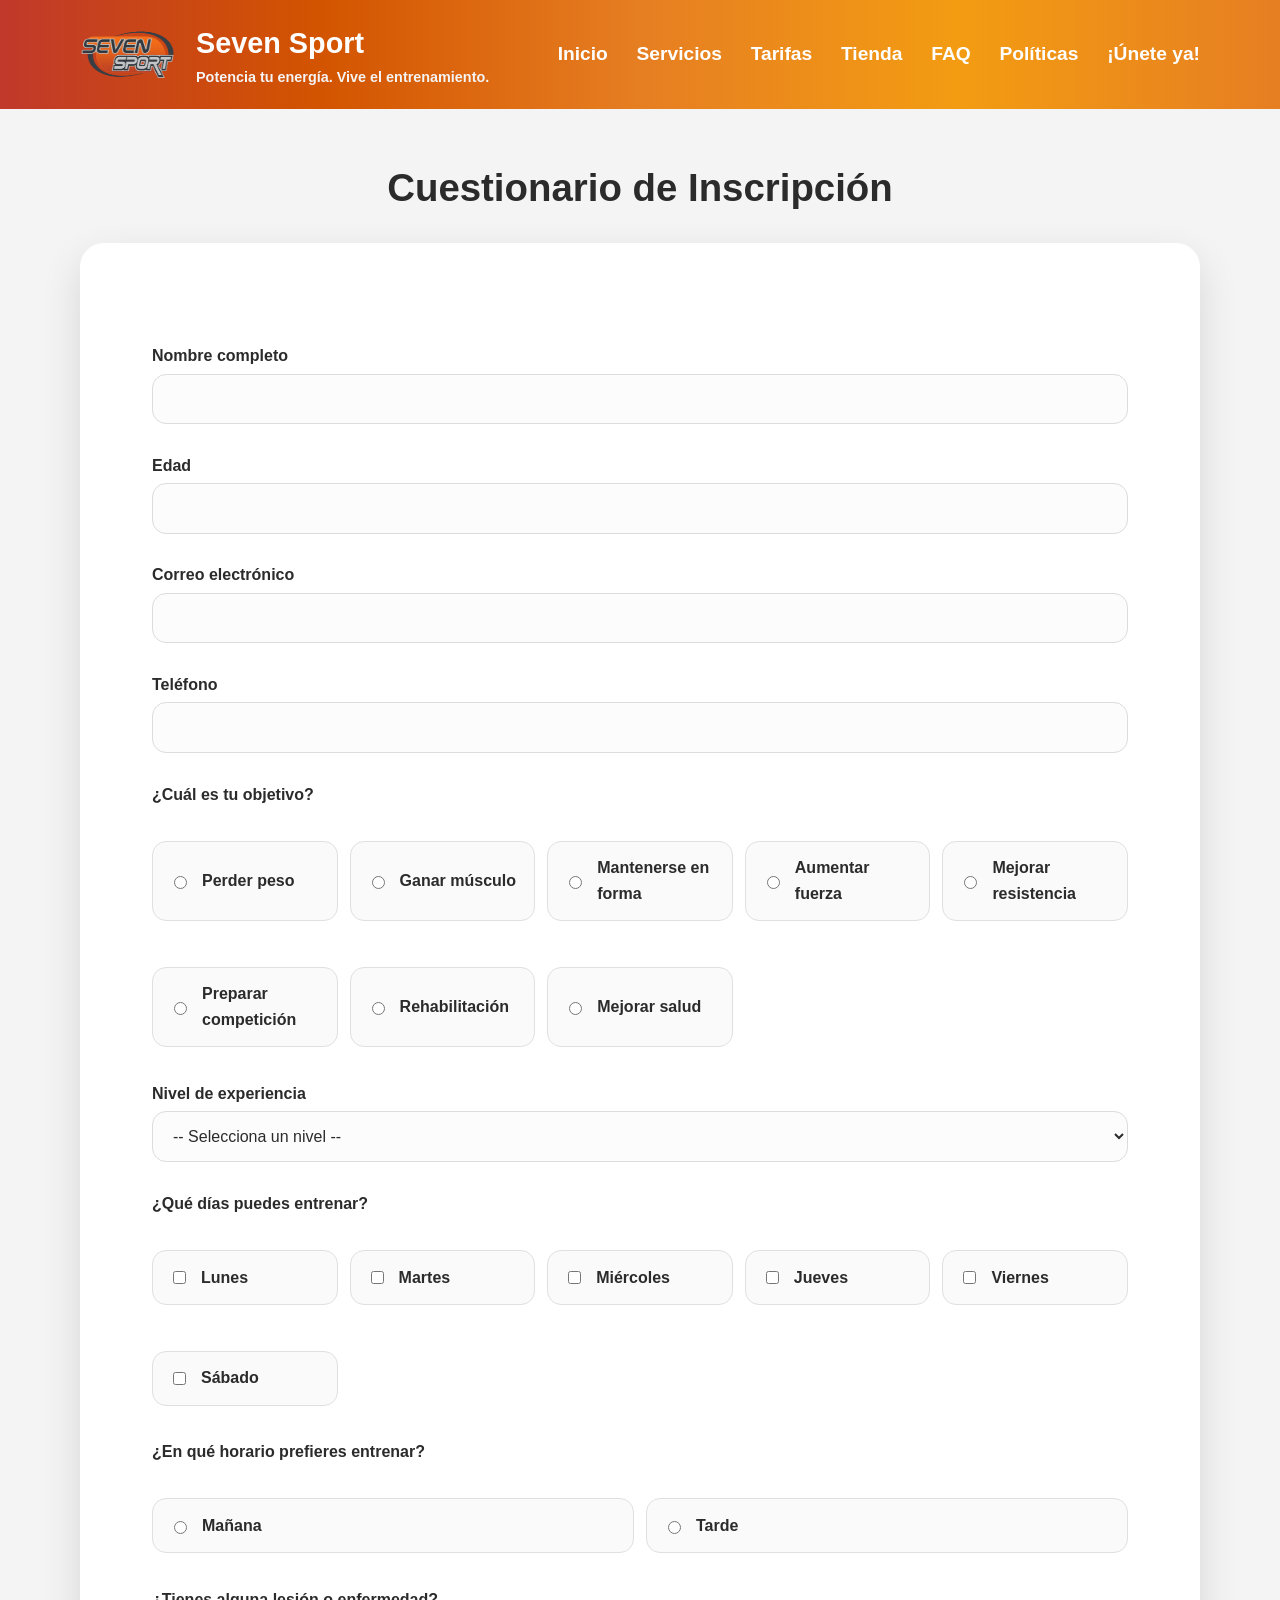
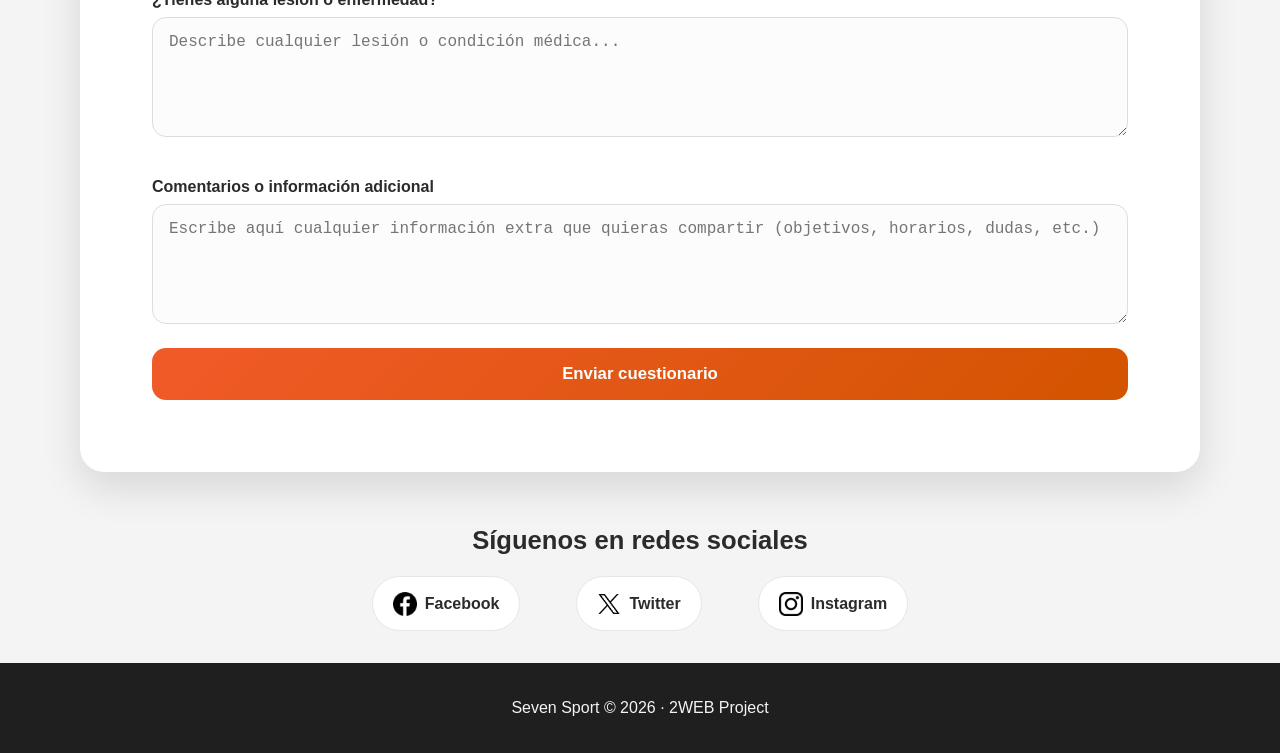
==== commit 399eb2d7: "Subida de cambios de Álvaro. Creación de apartado tienda, subida de imágenes y cambios en los estilo" ====
--- a/cuestionario.html
+++ b/cuestionario.html
@@ -25,6 +25,7 @@
                     <li><a href="index.html#inicio">Inicio</a></li>
                     <li><a href="index.html#servicios">Servicios</a></li>
                     <li><a href="index.html#tarifas">Tarifas</a></li>
+                    <li><a href="index.html#tienda">Tienda</a></li>
                     <li><a href="index.html#faq">FAQ</a></li>
                     <li><a href="index.html#politicas">Políticas</a></li>
                     <li><a href="cuestionario.html">¡Únete ya!</a></li>
@@ -124,7 +125,7 @@
             rows="4"
             placeholder="Escribe aquí cualquier información extra que quieras compartir (objetivos, horarios, dudas, etc.)"></textarea>
 
-        <button type="submit">Enviar cuestionario</button>
+        <button class="boton boton-secundario" type="submit">Enviar cuestionario</button>
 
     </form>
 
--- a/estilos/estilos.css
+++ b/estilos/estilos.css
@@ -40,7 +40,7 @@
     padding: 1.25rem 0;
     position: sticky;
     top: 0;
-    z-index: 100;
+    z-index: 9999;
 }
 
 .interior-cabecera,
@@ -64,8 +64,9 @@
 
 .logo-enlace {
     display: inline-flex;
-    align-items: center;
     text-decoration: none;
+    align-items: center;
+    
 }
 
 .logo-enlace img {
@@ -93,15 +94,16 @@
 .marca-texto p {
     color: var(--gris-claro);
     margin: 0;
-
+    font-size: 0.9rem;
+    font-weight: bold;
 }
 
 nav ul {
     list-style: none;
     display: flex;
     flex-wrap: wrap;
-    gap: 2.5rem;
-    margin-left: 50px;
+    gap: 1.8rem;
+    margin-left: 20px;
     padding: 0;
     font-size: 1.2rem;
 }
@@ -314,7 +316,11 @@
     color: var(--naranja);
     font-weight: 700;
 }
-
+#map {
+      height: 450px;
+      width: 100%;
+      border-radius: 8px;
+    }
 button[type="submit"] {
     width: 100%;
     padding: 1rem 1.25rem;
@@ -340,7 +346,63 @@
     font-size: 1.6rem;
     color: var(--gris-oscuro);
 }
-
+.tienda{
+    background:#f7f7f7;
+}
+
+.tienda .columna {
+    display: grid;
+    grid-template-columns: repeat(auto-fit, minmax(280px, 1fr));
+    column-gap: 2rem;
+    row-gap: 2.5rem;
+    align-items: start;
+}
+
+.tarjeta-producto{
+    text-align:center;
+    transition:0.3s;
+    margin:0;
+    width: 100%;
+    box-sizing: border-box;
+}
+
+.tarjeta-producto:hover{
+    transform:translateY(-4px);
+}
+
+.tarjeta-producto img{
+    width:100%;
+    height:220px;
+    object-fit:cover;
+    border-radius:10px;
+    margin-bottom:15px;
+}
+
+.tarjeta-producto .precio{
+    font-size:1.4rem;
+    font-weight:bold;
+    color:#e63946;
+    margin:15px 0;
+}
+
+.tarjeta-producto button{
+    width:100%;
+    padding: 1rem 1.25rem;
+    border: none;
+    border-radius: 14px;
+    background: linear-gradient(135deg, #f15a29 0%, #d35400 100%);
+    color: var(--blanco);
+    font-size: 1.05rem;
+    font-weight: 700;
+    cursor: pointer;
+    transition: transform 0.2s ease, box-shadow 0.2s ease, opacity 0.2s ease;
+}
+
+.tarjeta-producto button:hover{
+    transform: translateY(-1px);
+    box-shadow: 0 14px 24px rgba(241, 90, 41, 0.24);
+    opacity: 0.98;
+}
 .redes-sociales {
     display: flex;
     flex-wrap: wrap;
@@ -437,8 +499,9 @@
 
 .columna {
     display: grid;
-    grid-template-columns: repeat(3, minmax(0, 1fr));
+    grid-template-columns: repeat(auto-fit, minmax(280px, 1fr));
     gap: 1.5rem;
+    align-items: start;
 }
 
 .rejilla.tarifas {
@@ -509,6 +572,7 @@
     background: transparent;
     color: var(--gris-oscuro);
     border: 2px solid var(--gris-oscuro);
+    margin-top: 1rem;
 }
 
 .tarjeta-tarifa.recomendado {
@@ -549,7 +613,7 @@
 
 .formulario-contacto {
     display: grid;
-    gap: 1rem;
+    gap: 0.5rem;
     width: 100%;
     max-width: 520px;
 }
@@ -561,7 +625,7 @@
 .formulario-contacto input,
 .formulario-contacto textarea {
     width: 100%;
-    padding: 1rem;
+    padding: 0.5rem;
     border: 1px solid #d6d6d6;
     border-radius: 14px;
     font: inherit;
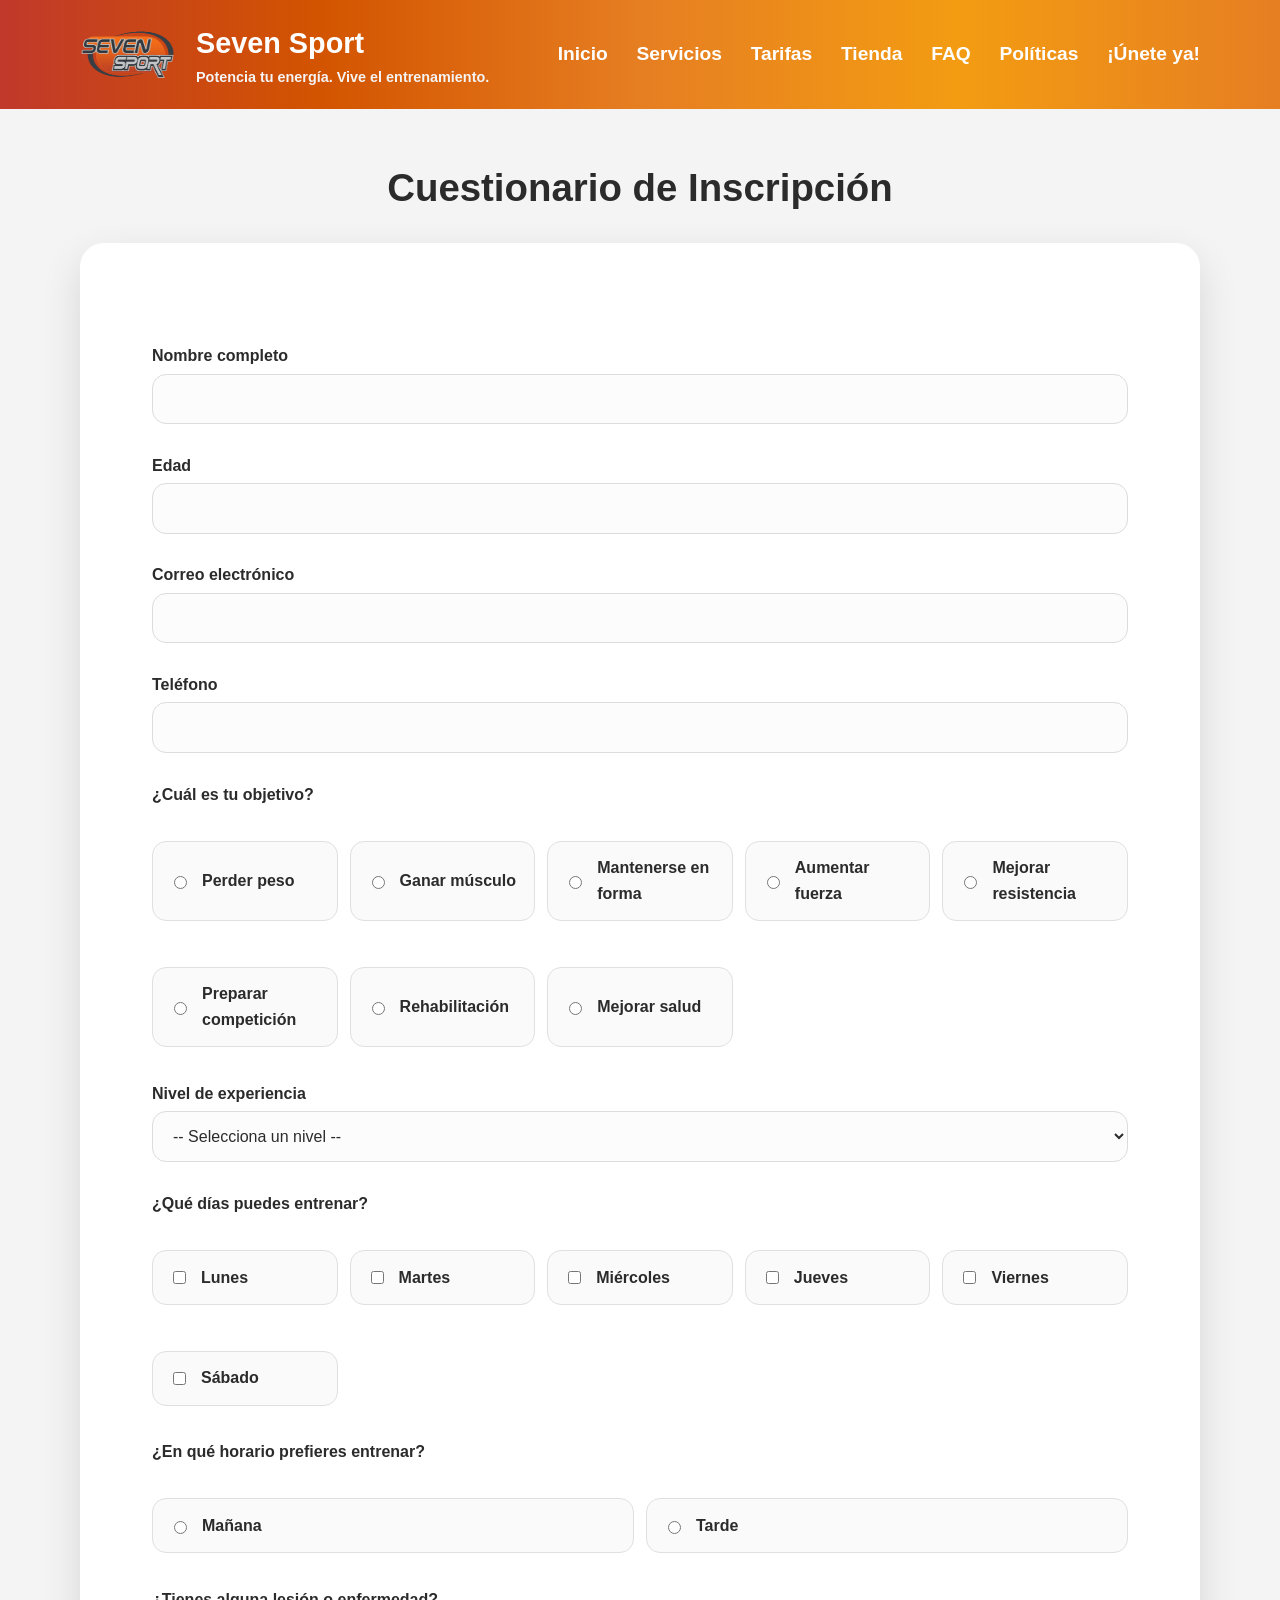
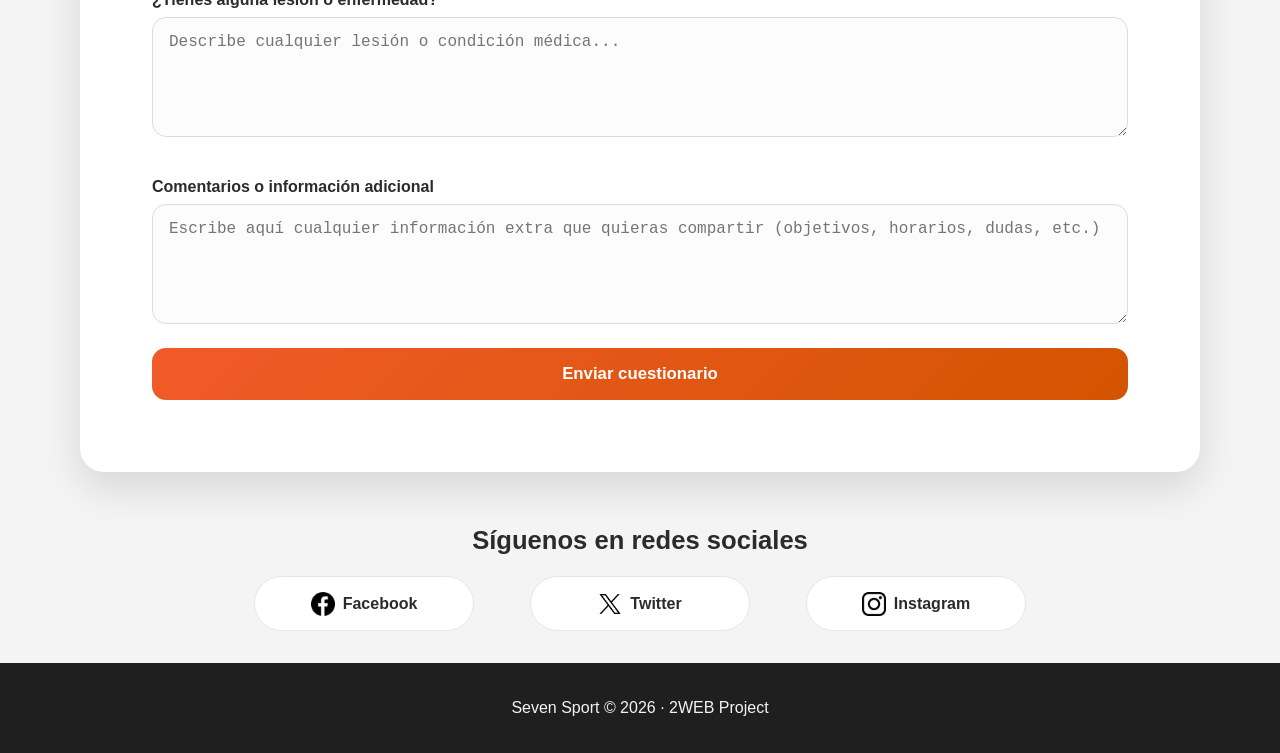
==== commit 15e8d0eb: "Subida de diseño responsive con menu hamburguesa para dispositivos móviles" ====
--- a/cuestionario.html
+++ b/cuestionario.html
@@ -20,8 +20,11 @@
                     <p>Potencia tu energía. Vive el entrenamiento.</p>
                 </div>
             </div>
+            <button class="menu-hamburguesa" type="button" aria-label="Abrir menú" aria-expanded="false" aria-controls="menu-principal">
+                <img class="icono-hamburguesa" src="imagenes/menu hamburguesa.png" alt="Abrir menú">
+            </button>
             <nav>
-                <ul>
+                <ul id="menu-principal">
                     <li><a href="index.html#inicio">Inicio</a></li>
                     <li><a href="index.html#servicios">Servicios</a></li>
                     <li><a href="index.html#tarifas">Tarifas</a></li>
@@ -157,6 +160,29 @@
         }
     }
 </script>
+<script>
+    document.addEventListener('DOMContentLoaded', function () {
+        const menuBtn = document.querySelector('.menu-hamburguesa');
+        const nav = document.querySelector('header.cabecera-sitio nav');
+        const menuLinks = nav ? nav.querySelectorAll('a') : [];
+
+        if (!menuBtn || !nav) return;
+
+        menuBtn.addEventListener('click', function () {
+            const isOpen = nav.classList.toggle('activo');
+            menuBtn.setAttribute('aria-expanded', String(isOpen));
+        });
+
+        menuLinks.forEach(function (link) {
+            link.addEventListener('click', function () {
+                if (nav.classList.contains('activo')) {
+                    nav.classList.remove('activo');
+                    menuBtn.setAttribute('aria-expanded', 'false');
+                }
+            });
+        });
+    });
+</script>
 
 </body>
 </html>
--- a/estilos/estilos.css
+++ b/estilos/estilos.css
@@ -7,12 +7,24 @@
     --sombra: 0 16px 40px rgba(0, 0, 0, 0.12);
 }
 
+html {
+    box-sizing: border-box;
+    width: 100%;
+}
+
+*, *::before, *::after {
+    box-sizing: inherit;
+}
+
 body {
     margin: 0;
+    min-width: 320px;
     font-family: 'Inter', sans-serif;
     background: var(--gris-claro);
     color: var(--gris-oscuro);
     line-height: 1.6;
+    width: 100%;
+    overflow-x: hidden;
 }
 
 img {
@@ -148,7 +160,7 @@
 }
 
 .texto-principal {
-    max-width: 820px;
+    max-width: 550px;
 }
 
 .texto-principal span {
@@ -173,33 +185,79 @@
     max-width: 520px;
 }
 
+/* ===== Tarjeta de horarios (glassmorphism) ===== */
+
 .tarjeta-principal {
-    flex: 1;
+    flex: 0 0 auto;
+    width: 380px;
+    max-width: 100%;
 }
 
 .interior-tarjeta-principal {
-    background: var(--gris-oscuro);
+    background: rgba(255, 255, 255, 0.1);
+    backdrop-filter: blur(18px);
+    -webkit-backdrop-filter: blur(18px);
+    border: 1px solid rgba(255, 255, 255, 0.18);
     color: var(--blanco);
-    padding: 3.5rem;
-    border-radius: 24px;
-    box-shadow: var(--sombra);
-    width: 1000px;
-    display: flex;
-    flex-direction:column;
-    align-items: center;
-    opacity: 0.9;
-    justify-content: center;
+    padding: 2rem 2.25rem;
+    border-radius: 20px;
+    box-shadow: 0 8px 32px rgba(0, 0, 0, 0.25);
+    transition: transform 0.3s ease, box-shadow 0.3s ease;
 }
 
 .interior-tarjeta-principal:hover {
     transform: translateY(-4px);
-    transition: transform 0.2s ease, box-shadow 0.2s ease;
-    box-shadow: 20px 20px 60px rgba(0, 0, 0, 0.12);
-    cursor: pointer;
-}
-
-.interior-tarjeta-principal {
-    max-width: 320px;
+    box-shadow: 0 12px 40px rgba(241, 90, 41, 0.2), 0 8px 32px rgba(0, 0, 0, 0.3);
+}
+
+.horario-titulo {
+    margin: 0 0 1.25rem;
+    font-size: 1.2rem;
+    font-weight: 700;
+    text-align: center;
+    letter-spacing: 0.5px;
+}
+
+.horario-grid {
+    display: flex;
+    flex-direction: column;
+    gap: 0;
+}
+
+.horario-fila {
+    display: flex;
+    justify-content: space-between;
+    align-items: center;
+    padding: 0.55rem 0.75rem;
+    border-radius: 10px;
+    transition: background 0.2s ease;
+}
+
+.horario-fila:hover {
+    background: rgba(255, 255, 255, 0.08);
+}
+
+.horario-dia {
+    font-weight: 600;
+    font-size: 0.95rem;
+}
+
+.horario-hora {
+    font-size: 0.92rem;
+    opacity: 0.85;
+    font-variant-numeric: tabular-nums;
+}
+
+.horario-separador {
+    height: 1px;
+    background: rgba(255, 255, 255, 0.15);
+    margin: 0.5rem 0.75rem;
+}
+
+.horario-fila.fin-de-semana .horario-hora {
+    color: var(--naranja);
+    opacity: 1;
+    font-weight: 600;
 }
 
 body h1,
@@ -407,6 +465,7 @@
     display: flex;
     flex-wrap: wrap;
     justify-content: center;
+    align-items: center;
     gap: 1rem;
     margin-bottom: 3rem;
 }
@@ -414,11 +473,15 @@
 .redes-sociales a {
     display: inline-flex;
     align-items: center;
+    justify-content: center;
     gap: 0.6rem;
     padding: 0.85rem 1.25rem;
     border-radius: 999px;
     background: #ffffff;
     color: var(--gris-oscuro);
+    text-align: center;
+    width: 100%;
+    max-width: 220px;
     text-decoration: none;
     border: 1px solid #e6e6e6;
     transition: transform 0.2s ease, box-shadow 0.2s ease;
@@ -697,8 +760,229 @@
         align-items: stretch;
     }
 
+    .interior-cabecera {
+        flex-wrap: wrap;
+    }
+
+    .marca {
+        flex-direction: row;
+        align-items: center;
+        gap: 0.75rem;
+        width: auto;
+        min-width: 0;
+        flex: 0 1 auto;
+    }
+
+    .marca-texto {
+        text-align: left;
+    }
+
     nav ul {
         justify-content: center;
+        gap: 1rem;
+        margin-left: 0;
+    }
+
+    nav ul li {
+        width: 100%;
+    }
+
+    nav a {
+        display: block;
+        width: 100%;
+        text-align: center;
+    }
+
+    .contenedor {
+        width: min(1040px, calc(100% - 1.5rem));
+    }
+
+    .boton,
+    .boton-principal,
+    .boton-secundario {
+        width: 100%;
+    }
+
+    .texto-principal,
+    .tarjeta-principal,
+    .tarjeta,
+    .tarjeta-servicio,
+    .tarjeta-tarifa,
+    .tarjeta-producto,
+    .tarjeta-politica,
+    .faq-item,
+    .form,
+    .formulario-contacto,
+    .interior-tarjeta-principal {
+        width: 100%;
+        max-width: 100%;
+    }
+
+    .seccion {
+        padding: 3rem 0;
+    }
+
+    .principal {
+        padding: 3rem 0;
+    }
+
+    .texto-principal h2 {
+        font-size: clamp(2rem, 4vw, 3rem);
+    }
+}
+
+.cabecera-sitio nav {
+    position: relative;
+    z-index: 10;
+}
+
+.cabecera-sitio nav ul {
+    list-style: none;
+    display: flex;
+    flex-wrap: wrap;
+    gap: 1.8rem;
+    margin: 0;
+    padding: 0;
+    font-size: 1.2rem;
+    justify-content: flex-end;
+    align-items: center;
+}
+
+.cabecera-sitio nav ul li {
+    width: auto;
+}
+
+.menu-hamburguesa {
+    display: none;
+}
+
+@media (max-width: 900px) {
+    nav ul {
+        justify-content: center;
+    }
+}
+
+@media (max-width: 768px) {
+    .cabecera-sitio {
+        padding: 1rem 0;
+    }
+
+    .interior-cabecera {
+        justify-content: flex-start;
+        align-items: center;
+        gap: 1rem;
+        position: relative;
+    }
+
+    .menu-hamburguesa {
+        display: inline-flex;
+        position: absolute;
+        top: 10%;
+        left: 97%;
+        transform: translate(-50%, -50%);
+        border: none;
+        background: transparent;
+        width: 46px;
+        height: 46px;
+        padding: 0;
+        cursor: pointer;
+        align-items: center;
+        justify-content: center;
+        border-radius: 12px;
+    }
+
+    .menu-hamburguesa img.icono-hamburguesa {
+        width: 28px;
+        height: 28px;
+        display: block;
+    }
+
+    .menu-hamburguesa:hover {
+        background: rgba(255, 255, 255, 0.14);
+    }
+
+    .cabecera-sitio {
+        position: relative;
+    }
+
+    .cabecera-sitio nav {
+        display: none;
+        position: absolute;
+        left: 1rem;
+        right: 1rem;
+        top: 100%;
+        bottom: auto;
+        background: rgba(0, 0, 0, 0.95);
+        border-radius: 20px;
+        padding: 1rem 1.25rem;
+        box-shadow: 0 18px 50px rgba(0, 0, 0, 0.25);
+        max-height: calc(100vh - 7rem);
+        overflow-y: auto;
+    }
+
+    .cabecera-sitio nav.activo {
+        display: block;
+    }
+
+    .cabecera-sitio nav ul {
+        flex-direction: column;
+        gap: 1rem;
+        margin: 0;
+    }
+
+    .cabecera-sitio nav a {
+        display: block;
+        width: 100%;
+        text-align: center;
+        padding: 0.75rem 0;
+    }
+
+    .logo-enlace img {
+        width: 78px;
+        height: auto;
+    }
+
+    .marca-texto h1 {
+        font-size: 1.4rem;
+    }
+
+    .marca-texto p {
+        font-size: 0.82rem;
+    }
+
+    .rejilla-principal,
+    .rejilla-contacto {
+        flex-direction: column;
+        gap: 2rem;
+    }
+
+    .texto-principal {
+        max-width: 100%;
+    }
+
+    .tarjeta-principal {
+        width: 100%;
+    }
+
+    .interior-tarjeta-principal {
+        padding: 1.5rem;
+    }
+
+    .principal {
+        padding: 3rem 0;
+    }
+
+    .seccion {
+        padding: 3rem 0;
+    }
+
+    .img-servicio {
+        height: auto;
+    }
+
+    .redes-sociales {
+        flex-direction: column;
+        gap: 1rem;
     }
 }
 
@@ -782,6 +1066,26 @@
     }
 }
 
+@media (max-width: 900px) {
+    .rejilla-principal {
+        flex-direction: column;
+        text-align: center;
+    }
+
+    .texto-principal {
+        max-width: 100%;
+    }
+
+    .texto-principal p {
+        max-width: 100%;
+    }
+
+    .tarjeta-principal {
+        width: 100%;
+        max-width: 420px;
+    }
+}
+
 @media (max-width: 650px) {
     .texto-principal h2 {
         font-size: 2.5rem;
@@ -791,7 +1095,159 @@
         padding-top: 3rem;
     }
 
+    .interior-tarjeta-principal {
+        padding: 1.5rem 1.25rem;
+    }
+
     .interior-pie {
         text-align: center;
     }
 }
+
+/* ===== Carrusel de reseñas ===== */
+
+.resenas {
+    background: var(--blanco);
+}
+
+.carrusel {
+    display: flex;
+    align-items: flex-start;
+    justify-content: center;
+    gap: 0.75rem;
+    margin-top: 2rem;
+    width: 100%;
+    overflow: hidden;
+}
+
+.carrusel-ventana {
+    flex: 1;
+    overflow: hidden;
+    min-width: 0;
+}
+
+.carrusel-pista {
+    display: flex;
+    gap: 24px;
+    padding-bottom: 0.25rem;
+    min-width: 100%;
+}
+
+.tarjeta-resena {
+    flex-shrink: 0;
+    min-width: 280px;
+    width: min(100%, 320px);
+    box-sizing: border-box;
+    background: var(--blanco);
+    padding: 1.5rem;
+    border-radius: 16px;
+    border: 1px solid rgba(0, 0, 0, 0.07);
+    box-shadow: 0 4px 20px rgba(0, 0, 0, 0.07);
+    display: flex;
+    flex-direction: column;
+    justify-content: space-between;
+    text-align: left;
+    transition: transform 0.25s ease, box-shadow 0.25s ease;
+}
+
+.tarjeta-resena:hover {
+    transform: translateY(-4px);
+    box-shadow: 0 12px 32px rgba(0, 0, 0, 0.13);
+    cursor: pointer;
+}
+
+.resena-cabecera {
+    display: flex;
+    align-items: center;
+    gap: 0.75rem;
+    margin-bottom: 0.9rem;
+}
+
+.resena-cabecera .user-img {
+    width: 44px;
+    height: 44px;
+    flex-shrink: 0;
+    margin: 0;
+}
+
+.resena-info h3 {
+    margin: 0 0 0.25rem;
+    font-size: 0.95rem;
+    color: var(--gris-oscuro);
+    line-height: 1.3;
+}
+
+.resena-estrellas {
+    display: flex;
+    gap: 2px;
+    line-height: 1;
+}
+
+.estrella {
+    font-size: 1.35rem;
+    line-height: 1;
+}
+
+.estrella.llena {
+    color: #f5a623;
+}
+
+.estrella.vacia {
+    color: #d9d9d9;
+}
+
+.resena-texto {
+    color: var(--gris-medio);
+    font-style: italic;
+    font-size: 0.92rem;
+    line-height: 1.55;
+    flex: 1;
+    margin-top: 0.25rem;
+}
+
+.resena-fuente {
+    margin-top: 1.25rem;
+    font-size: 0.78rem;
+    color: var(--gris-medio);
+    opacity: 0.65;
+}
+
+.carrusel-btn {
+    flex-shrink: 0;
+    width: 40px;
+    height: 40px;
+    border-radius: 50%;
+    background: var(--blanco);
+    border: 2px solid var(--naranja);
+    color: var(--naranja);
+    font-size: 1rem;
+    cursor: pointer;
+    display: flex;
+    align-items: center;
+    justify-content: center;
+    box-shadow: 0 2px 10px rgba(0, 0, 0, 0.1);
+    transition: background 0.2s ease, color 0.2s ease, transform 0.15s ease;
+    align-self: center;
+}
+
+.carrusel-btn:hover {
+    background: var(--naranja);
+    color: var(--blanco);
+    transform: scale(1.08);
+}
+
+@media (max-width: 900px) {
+    /* card widths at breakpoints are handled by JS */
+}
+
+@media (max-width: 650px) {
+    .carrusel {
+        gap: 0.5rem;
+    }
+
+    .carrusel-btn {
+        width: 34px;
+        height: 34px;
+        font-size: 0.85rem;
+    }
+}
